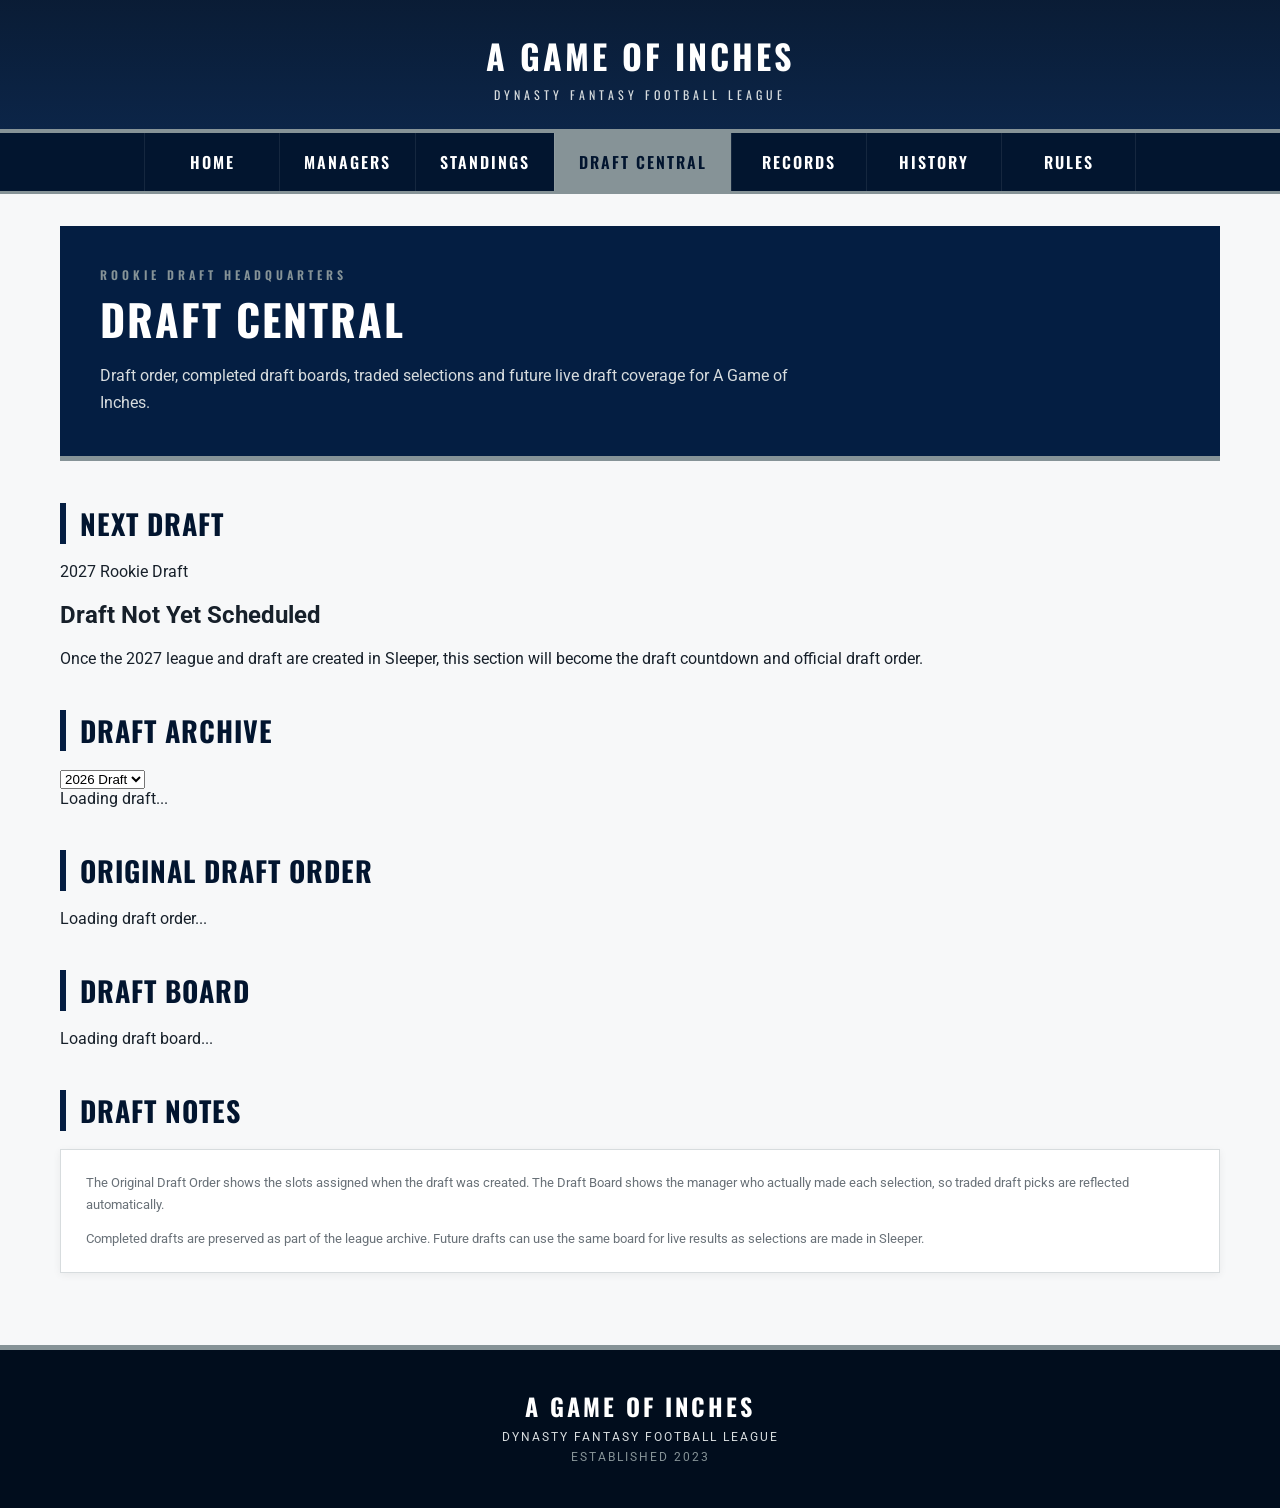
==== draft.html @ f719de26 "Create draft.html for Draft Central page" ====
<!DOCTYPE html>
<html lang="en">

<head>
    <meta charset="UTF-8">
    <meta name="viewport" content="width=device-width, initial-scale=1.0">

    <title>Draft Central | A Game of Inches</title>

    <link rel="stylesheet" href="style.css">
</head>

<body>

<header class="page-header">

    <a class="site-name" href="/">
        A Game of Inches
    </a>

    <p>Dynasty Fantasy Football League</p>

</header>


<nav class="main-nav">

    <a href="/">Home</a>
    <a href="/managers">Managers</a>
    <a href="/standings">Standings</a>
    <a href="/draft" class="active">Draft Central</a>
    <a href="/records">Records</a>
    <a href="/history">History</a>
    <a href="/rules">Rules</a>

</nav>


<main>

    <section class="page-title">

        <p class="page-kicker">
            Rookie Draft Headquarters
        </p>

        <h1>Draft Central</h1>

        <p>
            Draft order, completed draft boards, traded selections
            and future live draft coverage for A Game of Inches.
        </p>

    </section>


    <!-- ==================================================
         NEXT DRAFT
    =================================================== -->

    <section>

        <h2 class="section-title">
            Next Draft
        </h2>


        <div class="next-draft-card">

            <p class="next-draft-label">
                2027 Rookie Draft
            </p>

            <h2>
                Draft Not Yet Scheduled
            </h2>

            <p>
                Once the 2027 league and draft are created in Sleeper,
                this section will become the draft countdown and
                official draft order.
            </p>

        </div>

    </section>


    <!-- ==================================================
         DRAFT ARCHIVE SELECTOR
    =================================================== -->

    <section>

        <div class="draft-section-heading">

            <h2 class="section-title">
                Draft Archive
            </h2>

            <select
                id="draft-season-select"
                class="draft-season-select"
            >
                <option value="2026">
                    2026 Draft
                </option>

                <option value="2025">
                    2025 Draft
                </option>

                <option value="2024">
                    2024 Draft
                </option>

                <option value="2023">
                    2023 Draft
                </option>
            </select>

        </div>


        <div
            id="draft-summary"
            class="draft-summary"
        >

            Loading draft...

        </div>

    </section>


    <!-- ==================================================
         ORIGINAL DRAFT ORDER
    =================================================== -->

    <section>

        <h2 class="section-title">
            Original Draft Order
        </h2>


        <div
            id="draft-order-grid"
            class="draft-order-grid"
        >

            Loading draft order...

        </div>

    </section>


    <!-- ==================================================
         DRAFT BOARD
    =================================================== -->

    <section>

        <h2 class="section-title">
            Draft Board
        </h2>


        <div class="draft-board-card">

            <div class="draft-board-scroll">

                <div
                    id="draft-board"
                    class="draft-board"
                >

                    Loading draft board...

                </div>

            </div>

        </div>

    </section>


    <!-- ==================================================
         NOTES
    =================================================== -->

    <section>

        <h2 class="section-title">
            Draft Notes
        </h2>


        <div class="card record-notes">

            <p>
                The Original Draft Order shows the slots assigned
                when the draft was created. The Draft Board shows
                the manager who actually made each selection, so
                traded draft picks are reflected automatically.
            </p>

            <p>
                Completed drafts are preserved as part of the league
                archive. Future drafts can use the same board for
                live results as selections are made in Sleeper.
            </p>

        </div>

    </section>

</main>


<footer>

    <div class="footer-logo">
        A Game of Inches
    </div>

    <p>
        Dynasty Fantasy Football League
    </p>

    <p class="footer-season">
        Established 2023
    </p>

</footer>


<script src="draft.js"></script>

</body>

</html>
---- style.css ----
@import url('https://fonts.googleapis.com/css2?family=Oswald:wght@400;500;600;700&family=Roboto:wght@400;500;700&display=swap');


/* ======================================================
   COLORS
====================================================== */

:root {

    --navy: #041E42;
    --dark-navy: #02152F;
    --deep-navy: #010D1D;

    --silver: #869397;
    --light-silver: #D7DCDE;

    --white: #FFFFFF;
    --off-white: #F7F8F9;

    --light-gray: #EEF0F2;
    --medium-gray: #CCD1D4;

    --text: #17202A;

}
/* ======================================================
   INTERNAL PAGE HEADER
====================================================== */

.page-header {

    background:
        linear-gradient(
            rgba(2, 21, 47, .97),
            rgba(4, 30, 66, .97)
        );

    color: white;

    text-align: center;

    padding: 30px 20px 26px;

    border-bottom:
        4px solid
        var(--silver);

}


.site-name {

    color: white;

    text-decoration: none;

    font-family: 'Oswald', sans-serif;

    font-size: 34px;

    font-weight: 700;

    letter-spacing: 3px;

    text-transform: uppercase;

}


.page-header p {

    margin: 5px 0 0;

    color: var(--light-silver);

    font-family: 'Oswald', sans-serif;

    font-size: 12px;

    letter-spacing: 4px;

    text-transform: uppercase;

}


/* ======================================================
   ACTIVE NAVIGATION
====================================================== */

.main-nav a.active {

    background: var(--silver);

    color: var(--dark-navy);

}


/* ======================================================
   PAGE TITLE
====================================================== */

.page-title {

    margin-bottom: 38px;

    padding: 40px;

    background: var(--navy);

    color: white;

    border-bottom:
        5px solid
        var(--silver);

}


.page-kicker {

    margin: 0 0 4px;

    color: var(--silver);

    font-family: 'Oswald', sans-serif;

    font-size: 12px;

    font-weight: 600;

    letter-spacing: 4px;

    text-transform: uppercase;

}


.page-title h1 {

    margin: 0;

    font-family: 'Oswald', sans-serif;

    font-size: 43px;

    letter-spacing: 2px;

    text-transform: uppercase;

}


.page-title > p:last-child {

    max-width: 720px;

    margin: 12px 0 0;

    color: var(--light-silver);

    line-height: 1.7;

}


/* ======================================================
   MANAGERS
====================================================== */

.managers-heading {

    display: flex;

    align-items: center;

    justify-content: space-between;

    gap: 20px;

}


.managers-live {

    padding: 7px 10px;

    background: var(--navy);

    color: #A9E9B4;

}


.managers-grid {

    display: grid;

    grid-template-columns:
        repeat(3, minmax(0, 1fr));

    gap: 22px;

}


.manager-card {

    overflow: hidden;

    background: white;

    border:
        1px solid
        var(--light-silver);

    border-top:
        5px solid
        var(--navy);

    box-shadow:
        0 3px 10px
        rgba(0,0,0,.08);

}


.manager-card-top {

    display: flex;

    align-items: center;

    gap: 16px;

    min-height: 115px;

    padding: 20px;

}


.manager-avatar {

    width: 72px;

    height: 72px;

    flex-shrink: 0;

    border-radius: 50%;

    border:
        3px solid
        var(--light-silver);

    object-fit: cover;

    background: var(--light-gray);

}


.manager-avatar-placeholder {

    display: flex;

    align-items: center;

    justify-content: center;

    background: var(--navy);

    color: white;

    font-family: 'Oswald', sans-serif;

    font-size: 27px;

    font-weight: 700;

}


.manager-identity {

    min-width: 0;

}


.manager-number {

    color: var(--silver);

    font-family: 'Oswald', sans-serif;

    font-size: 10px;

    font-weight: 600;

    letter-spacing: 2px;

}


.manager-identity h2 {

    margin: 4px 0;

    color: var(--navy);

    font-family: 'Oswald', sans-serif;

    font-size: 21px;

    line-height: 1.15;

    text-transform: uppercase;

}


.manager-identity p {

    margin: 0;

    color: #697178;

    font-size: 12px;

}


.manager-division {

    padding: 9px 20px;

    background: var(--light-gray);

    border-top:
        1px solid
        var(--light-silver);

    border-bottom:
        1px solid
        var(--light-silver);

    color: var(--navy);

    font-family: 'Oswald', sans-serif;

    font-size: 11px;

    font-weight: 600;

    letter-spacing: 1px;

    text-transform: uppercase;

}


/* ======================================================
   TROPHY CASE
====================================================== */

.trophy-case {

    min-height: 85px;

    padding: 14px 16px 18px;

    background: var(--dark-navy);

    color: white;

}


.trophy-case-title {

    margin-bottom: 12px;

    color: var(--light-silver);

    font-family: 'Oswald', sans-serif;

    font-size: 11px;

    font-weight: 600;

    letter-spacing: 2px;

    text-transform: uppercase;

}


/* ======================================================
   TROPHY BADGE LAYOUT
====================================================== */

.trophy-case-grid {

    display: flex;

    flex-wrap: wrap;

    align-items: flex-start;

    gap: 8px;

}


/* ======================================================
   SHARED TROPHY BANNER
====================================================== */

.trophy-badge {

    position: relative;

    min-width: 105px;

    height: 34px;

    display: inline-flex;

    align-items: center;

    justify-content: center;

    gap: 6px;

    padding: 0 14px 4px;

    font-family: 'Oswald', sans-serif;

    font-size: 13px;

    font-weight: 700;

    letter-spacing: .5px;

    text-transform: uppercase;

    clip-path: polygon(
        0 0,
        100% 0,
        100% 78%,
        50% 100%,
        0 78%
    );

    box-shadow:
        0 2px 4px
        rgba(0,0,0,.30);

}


/* ======================================================
   LEAGUE CHAMPIONSHIP — GOLD
====================================================== */

.championship-badge {

    background:
        linear-gradient(
            180deg,
            #E2B64F 0%,
            #C9972B 50%,
            #9B6D16 100%
        );

    border-top:
        2px solid
        #F4D477;

    color: var(--dark-navy);

    text-shadow:
        0 1px 0
        rgba(255,255,255,.25);

}


.championship-badge .trophy-icon {

    font-size: 14px;

}


/* ======================================================
   DIVISION CHAMPIONSHIP — SILVER
====================================================== */

.division-badge {

    background:
        linear-gradient(
            180deg,
            #E1E4E6 0%,
            #B0B7BA 50%,
            #858C90 100%
        );

    border-top:
        2px solid
        #F5F6F7;

    color: var(--dark-navy);

    text-shadow:
        0 1px 0
        rgba(255,255,255,.45);

}


/* ======================================================
   TROPHY TEXT
====================================================== */

.trophy-text {

    position: relative;

    top: -1px;

}


/* ======================================================
   EMPTY TROPHY CASE
====================================================== */

.empty-trophy-case {

    width: 100%;

    padding: 10px;

    border:
        1px dashed
        rgba(255,255,255,.20);

    color: var(--silver);

    font-family: 'Oswald', sans-serif;

    font-size: 10px;

    letter-spacing: 1px;

    text-align: center;

    text-transform: uppercase;

}

    font-family: 'Oswald', sans-serif;

    font-size: 14px;

    text-transform: uppercase;

}


/* ======================================================
   MANAGER STATS
====================================================== */

.manager-stats {

    display: grid;

    grid-template-columns:
        repeat(2, 1fr);

}


.manager-stat {

    min-height: 68px;

    display: flex;

    flex-direction: column;

    justify-content: center;

    padding: 12px 16px;

    border-bottom:
        1px solid
        var(--light-silver);

}


.manager-stat:nth-child(odd) {

    border-right:
        1px solid
        var(--light-silver);

}


.manager-stat span {

    margin-bottom: 4px;

    color: #7A8288;

    font-family: 'Oswald', sans-serif;

    font-size: 9px;

    letter-spacing: 1px;

    text-transform: uppercase;

}


.manager-stat strong {

    color: var(--navy);

    font-family: 'Oswald', sans-serif;

    font-size: 17px;

}


/* ======================================================
   MANAGER RECORDS
====================================================== */

.manager-records {

    padding: 5px 16px 16px;

}


.manager-records > div {

    display: flex;

    justify-content: space-between;

    gap: 15px;

    padding: 11px 0;

    border-bottom:
        1px solid
        var(--light-silver);

}


.manager-records > div:last-child {

    border-bottom: none;

}


.manager-records span {

    color: #777F85;

    font-size: 10px;

    text-transform: uppercase;

}


.manager-records strong {

    color: var(--navy);

    font-family: 'Oswald', sans-serif;

    font-size: 11px;

    text-align: right;

}


/* ======================================================
   LOADING / FORMER MANAGERS
====================================================== */

.manager-loading {

    grid-column: 1 / -1;

    padding: 50px;

    background: white;

    border:
        1px solid
        var(--light-silver);

    text-align: center;

    color: var(--silver);

    font-family: 'Oswald', sans-serif;

    letter-spacing: 2px;

    text-transform: uppercase;

}


.manager-error {

    color: #8B2424;

}


.former-managers-section {

    margin-top: 50px;

}


.former-managers-card {

    padding: 25px;

}


.former-managers-card p {

    margin: 0;

    color: #697178;

}


/* ======================================================
   MANAGER TABLET
====================================================== */

@media (max-width: 1000px) {

    .managers-grid {

        grid-template-columns:
            repeat(2, minmax(0, 1fr));

    }

}


/* ======================================================
   MANAGER MOBILE
====================================================== */

@media (max-width: 650px) {

    .managers-grid {

        grid-template-columns: 1fr;

    }


    .managers-heading {

        align-items: flex-start;

        flex-direction: column;

        margin-bottom: 15px;

    }


    .page-title {

        padding: 30px 22px;

    }


    .page-title h1 {

        font-size: 34px;

    }

}

/* ======================================================
   GLOBAL
====================================================== */

* {
    box-sizing: border-box;
}

html {
    scroll-behavior: smooth;
}

body {

    margin: 0;

    font-family: 'Roboto', Arial, sans-serif;

    background: var(--off-white);

    color: var(--text);

}


/* ======================================================
   LEAGUE HEADER
====================================================== */

.league-header {

    background:
        linear-gradient(
            rgba(2, 21, 47, 0.96),
            rgba(4, 30, 66, 0.96)
        );

    color: var(--white);

    text-align: center;

    padding:

        55px
        20px
        42px;

    border-bottom:

        5px
        solid
        var(--silver);

}


.league-title h1 {

    margin: 0;

    font-family: 'Oswald', sans-serif;

    font-size: 58px;

    font-weight: 700;

    letter-spacing: 4px;

    text-transform: uppercase;

}


.league-title p {

    margin:

        6px
        0
        0;

    color: var(--light-silver);

    font-family: 'Oswald', sans-serif;

    font-size: 17px;

    letter-spacing: 5px;

    text-transform: uppercase;

}


/* ======================================================
   QUOTE
====================================================== */

.league-quote {

    max-width: 700px;

    margin:

        32px
        auto
        0;

    padding-top: 24px;

    border-top:

        1px
        solid
        rgba(255,255,255,.22);

}


.league-quote blockquote {

    margin: 0;

    font-family: Georgia, serif;

    font-size: 24px;

    font-style: italic;

    color: white;

}


.league-quote span {

    display: block;

    margin-top: 10px;

    color: var(--silver);

    font-family: 'Oswald', sans-serif;

    text-transform: uppercase;

    letter-spacing: 2px;

    font-size: 13px;

}


/* ======================================================
   CHAMPIONSHIP SECTION
====================================================== */

.champions-section {

    background: var(--white);

    text-align: center;

    padding:

        35px
        20px
        50px;

    border-bottom:

        1px
        solid
        var(--medium-gray);

}


.champions-heading {

    display: flex;

    align-items: center;

    justify-content: center;

    gap: 20px;

    margin-bottom: 28px;

}


.champions-heading h2 {

    margin: 0;

    font-family: 'Oswald', sans-serif;

    font-size: 22px;

    letter-spacing: 4px;

    text-transform: uppercase;

    color: var(--navy);

}


.champion-line {

    width: 80px;

    height: 1px;

    background: var(--silver);

}


/* ======================================================
   CHAMPIONSHIP PENNANTS
====================================================== */

.champion-banners {

    display: flex;

    justify-content: center;

    align-items: flex-start;

    gap: 34px;

    flex-wrap: wrap;

}


.champion-banner {

    width: 175px;

    height: 275px;

    padding:

        22px
        15px
        52px;

    color: white;

    background:

        linear-gradient(
            180deg,
            var(--navy) 0%,
            var(--dark-navy) 100%
        );

    border-top:

        5px
        solid
        var(--silver);

    position: relative;

    box-shadow:

        0
        5px
        14px
        rgba(0,0,0,.20);

    clip-path:

        polygon(
            0 0,
            100% 0,
            100% 82%,
            50% 100%,
            0 82%
        );

    transition:

        transform .2s ease,
        box-shadow .2s ease;

}


.champion-banner:hover {

    transform: translateY(-6px);

    box-shadow:

        0
        10px
        22px
        rgba(0,0,0,.25);

}


.banner-year {

    font-family: 'Oswald', sans-serif;

    font-size: 25px;

    font-weight: 700;

    letter-spacing: 3px;

    color: var(--light-silver);

}


.banner-trophy {

    font-size: 32px;

    margin:

        10px
        0;

    color: white;

}


.banner-team {

    min-height: 63px;

    display: flex;

    align-items: center;

    justify-content: center;

    font-family: 'Oswald', sans-serif;

    font-size: 20px;

    font-weight: 700;

    line-height: 1.2;

    text-transform: uppercase;

}


.banner-owner {

    margin-top: 13px;

    font-family: 'Roboto', sans-serif;

    font-size: 13px;

    letter-spacing: 2px;

    text-transform: uppercase;

    color: var(--light-silver);

}


.banner-champion {

    margin-top: 10px;

    font-family: 'Oswald', sans-serif;

    font-size: 11px;

    letter-spacing: 2px;

    text-transform: uppercase;

}


/* ======================================================
   NAVIGATION
====================================================== */

.main-nav {

    position: sticky;

    top: 0;

    z-index: 100;

    display: flex;

    justify-content: center;

    background: var(--dark-navy);

    border-bottom:

        3px
        solid
        var(--silver);

}


.main-nav a {

    min-width: 135px;

    padding:

        17px
        24px;

    color: white;

    text-align: center;

    text-decoration: none;

    font-family: 'Oswald', sans-serif;

    font-size: 16px;

    font-weight: 600;

    letter-spacing: 2px;

    text-transform: uppercase;

    border-left:

        1px
        solid
        rgba(255,255,255,.08);

}


.main-nav a:last-child {

    border-right:

        1px
        solid
        rgba(255,255,255,.08);

}


.main-nav a:hover {

    background: var(--silver);

    color: var(--dark-navy);

}


/* ======================================================
   MAIN CONTAINER
====================================================== */

main {

    max-width: 1200px;

    margin:

        32px
        auto;

    padding:

        0
        20px
        40px;

}


/* ======================================================
   SEASON HERO
====================================================== */

.season-hero {

    position: relative;

    overflow: hidden;

    background:

        linear-gradient(
            135deg,
            var(--navy),
            var(--dark-navy)
        );

    color: white;

    text-align: center;

    padding:

        48px
        25px;

    border-bottom:

        5px
        solid
        var(--silver);

    box-shadow:

        0
        3px
        10px
        rgba(0,0,0,.10);

}


.season-hero::before {

    content: "";

    position: absolute;

    width: 300px;

    height: 300px;

    border:

        1px
        solid
        rgba(255,255,255,.06);

    border-radius: 50%;

    left: -100px;

    top: -130px;

}


.season-label {

    margin: 0;

    color: var(--silver);

    font-family: 'Oswald', sans-serif;

    font-size: 13px;

    font-weight: 600;

    letter-spacing: 5px;

    text-transform: uppercase;

}


.season-hero h2 {

    margin:

        5px
        0;

    font-family: 'Oswald', sans-serif;

    font-size: 46px;

    font-weight: 700;

    letter-spacing: 2px;

    text-transform: uppercase;

}


.season-subtitle {

    margin: 0;

    color: var(--light-silver);

    font-size: 15px;

    letter-spacing: 2px;

    text-transform: uppercase;

}


/* ======================================================
   SECTION TITLES
====================================================== */

.section-title {

    margin:

        42px
        0
        18px;

    padding-left: 14px;

    border-left:

        6px
        solid
        var(--navy);

    font-family: 'Oswald', sans-serif;

    font-size: 28px;

    font-weight: 700;

    letter-spacing: 1px;

    text-transform: uppercase;

    color: var(--dark-navy);

}


/* ======================================================
   GRIDS
====================================================== */

.grid {

    display: grid;

    grid-template-columns:

        repeat(2, minmax(0, 1fr));

    gap: 22px;

}


/* ======================================================
   STANDARD CARDS
====================================================== */

.card {

    background: white;

    border:

        1px
        solid
        var(--light-silver);

    box-shadow:

        0
        2px
        8px
        rgba(0,0,0,.06);

    overflow: hidden;

}


.card-header {

    min-height: 58px;

    display: flex;

    align-items: center;

    justify-content: space-between;

    padding:

        15px
        20px;

    background: var(--navy);

    color: white;

}


.card-header h3 {

    margin: 0;

    font-family: 'Oswald', sans-serif;

    font-size: 20px;

    letter-spacing: 1px;

    text-transform: uppercase;

}


.card > h3 {

    padding:

        18px
        20px
        0;

    font-family: 'Oswald', sans-serif;

    color: var(--navy);

    text-transform: uppercase;

}


/* ======================================================
   LIVE INDICATOR
====================================================== */

.live-indicator {

    font-size: 11px;

    letter-spacing: 1px;

    color: #A9E9B4;

}


/* ======================================================
   STANDINGS
====================================================== */

.standings {

    width: 100%;

    border-collapse: collapse;

}


.standings th {

    padding:

        11px
        12px;

    background: var(--light-gray);

    color: var(--dark-navy);

    text-align: left;

    font-family: 'Oswald', sans-serif;

    font-size: 12px;

    letter-spacing: 1px;

    text-transform: uppercase;

}


.standings th:not(:first-child),
.standings td:not(:first-child) {

    text-align: center;

}


.standings td {

    padding:

        11px
        12px;

    border-bottom:

        1px
        solid
        #E3E6E8;

    font-size: 13px;

}


.standings tbody tr:hover {

    background: #F4F6F7;

}


.standings tbody tr:last-child td {

    border-bottom: none;

}


.standings tbody td:first-child {

    font-weight: 600;

    color: var(--navy);

}


.sleeper-note {

    padding:

        11px
        16px;

    background: #F5F6F7;

    border-top:

        1px
        solid
        var(--light-silver);

    color: #70777C;

    font-size: 10px;

    letter-spacing: 1px;

    text-align: right;

    text-transform: uppercase;

}


/* ======================================================
   WEEK / MATCHUPS
====================================================== */

.week-number {

    padding:

        20px
        20px
        8px;

    font-family: 'Oswald', sans-serif;

    font-size: 25px;

    font-weight: 700;

    color: var(--navy);

}


.matchup-placeholder {

    margin: 8px 20px 20px;

    padding: 25px;

    border:

        1px
        dashed
        var(--silver);

    background: var(--off-white);

    text-align: center;

    color: #737A80;

    font-size: 13px;

}


/* ======================================================
   PLACEHOLDER TEXT
====================================================== */

.placeholder-text {

    margin: 0;

    padding: 25px;

    color: #70777C;

    line-height: 1.6;

}


/* ======================================================
   RULES
====================================================== */

.feature-card {

    padding-bottom: 20px;

}


.feature-card p {

    padding:

        0
        20px;

    line-height: 1.7;

}


.coming-soon {

    display: inline-block;

    margin:

        5px
        20px;

    padding:

        7px
        11px;

    background: var(--light-gray);

    color: var(--navy);

    font-family: 'Oswald', sans-serif;

    font-size: 11px;

    letter-spacing: 1px;

    text-transform: uppercase;

}


/* ======================================================
   RECORDS
====================================================== */

.records-grid {

    display: grid;

    grid-template-columns:

        repeat(4, 1fr);

    gap: 16px;

}


.record-box {

    min-height: 125px;

    display: flex;

    flex-direction: column;

    justify-content: center;

    padding: 20px;

    background: white;

    border-top:

        4px
        solid
        var(--navy);

    box-shadow:

        0
        2px
        8px
        rgba(0,0,0,.06);

}


.record-label {

    margin-bottom: 10px;

    font-family: 'Oswald', sans-serif;

    font-size: 12px;

    color: var(--silver);

    letter-spacing: 1px;

    text-transform: uppercase;

}


.record-box strong {

    color: var(--navy);

    font-family: 'Oswald', sans-serif;

    font-size: 18px;

}


/* ======================================================
   LEAGUE INDEX
====================================================== */

.index-grid {

    display: grid;

    grid-template-columns:

        repeat(4, 1fr);

    gap: 16px;

}


.index-card {

    position: relative;

    min-height: 170px;

    padding: 24px;

    background: white;

    border:

        1px
        solid
        var(--light-silver);

    box-shadow:

        0
        2px
        8px
        rgba(0,0,0,.05);

    transition:

        transform .18s ease,
        box-shadow .18s ease;

}


.index-card:hover {

    transform: translateY(-4px);

    box-shadow:

        0
        7px
        16px
        rgba(0,0,0,.10);

}


.index-number {

    position: absolute;

    top: 13px;

    right: 15px;

    font-family: 'Oswald', sans-serif;

    font-size: 25px;

    font-weight: 700;

    color: #E2E5E7;

}


.index-card h3 {

    margin:

        14px
        0
        8px;

    color: var(--navy);

    font-family: 'Oswald', sans-serif;

    font-size: 20px;

    text-transform: uppercase;

}


.index-card p {

    margin: 0;

    color: #667078;

    font-size: 13px;

    line-height: 1.6;

}


/* ======================================================
   FOOTER
====================================================== */

footer {

    background: var(--deep-navy);

    color: var(--light-silver);

    text-align: center;

    padding:

        38px
        20px;

    border-top:

        5px
        solid
        var(--silver);

}


.footer-logo {

    color: white;

    font-family: 'Oswald', sans-serif;

    font-size: 24px;

    font-weight: 700;

    letter-spacing: 3px;

    text-transform: uppercase;

}


footer p {

    margin:

        6px
        0;

    font-size: 12px;

    letter-spacing: 2px;

    text-transform: uppercase;

}


.footer-season {

    color: var(--silver);

}


/* ======================================================
   TABLET
====================================================== */

@media (max-width: 900px) {

    .records-grid,
    .index-grid {

        grid-template-columns:

            repeat(2, 1fr);

    }

}


/* ======================================================
   MOBILE
====================================================== */

@media (max-width: 700px) {

    .league-title h1 {

        font-size: 39px;

        letter-spacing: 2px;

    }


    .league-title p {

        font-size: 12px;

        letter-spacing: 3px;

    }


    .league-quote blockquote {

        font-size: 19px;

    }


    .champion-banners {

        gap: 18px;

    }


    .champion-banner {

        width: 145px;

        height: 240px;

    }


    .banner-team {

        font-size: 17px;

    }


    .main-nav {

        position: static;

        flex-wrap: wrap;

    }


    .main-nav a {

        min-width: 50%;

        flex: 1;

        padding: 14px;

    }


    .grid {

        grid-template-columns: 1fr;

    }


    .records-grid,
    .index-grid {

        grid-template-columns: 1fr;

    }


    .season-hero h2 {

        font-size: 35px;

    }


    .champion-line {

        width: 35px;

    }

}
/* ======================================================
   MANAGER CARD LAYOUT REPAIR
====================================================== */

.manager-stats {

    display: grid;

    grid-template-columns:
        repeat(2, minmax(0, 1fr));

    width: 100%;

}


.manager-stat {

    min-height: 68px;

    display: flex;

    flex-direction: column;

    justify-content: center;

    padding: 12px 16px;

    border-bottom:
        1px solid
        var(--light-silver);

}


.manager-stat:nth-child(odd) {

    border-right:
        1px solid
        var(--light-silver);

}


.manager-stat span {

    margin-bottom: 4px;

    color: #7A8288;

    font-family: 'Oswald', sans-serif;

    font-size: 9px;

    letter-spacing: 1px;

    text-transform: uppercase;

}


.manager-stat strong {

    color: var(--navy);

    font-family: 'Oswald', sans-serif;

    font-size: 17px;

}


/* ======================================================
   TROPHY CASE — FINAL VERSION
====================================================== */

.trophy-case {

    min-height: 85px;

    padding: 14px 16px 18px;

    background: var(--dark-navy);

    color: white;

}


.trophy-case-title {

    margin-bottom: 12px;

    color: var(--light-silver);

    font-family: 'Oswald', sans-serif;

    font-size: 11px;

    font-weight: 600;

    letter-spacing: 2px;

    text-transform: uppercase;

}


.trophy-case-grid {

    display: flex;

    flex-wrap: wrap;

    align-items: flex-start;

    gap: 8px;

}


/* ======================================================
   TROPHY BANNERS
====================================================== */

.trophy-badge {

    position: relative;

    min-width: 105px;

    height: 34px;

    display: inline-flex;

    align-items: center;

    justify-content: center;

    gap: 6px;

    padding: 0 14px 4px;

    font-family: 'Oswald', sans-serif;

    font-size: 13px;

    font-weight: 700;

    letter-spacing: .5px;

    text-transform: uppercase;

    clip-path: polygon(
        0 0,
        100% 0,
        100% 78%,
        50% 100%,
        0 78%
    );

}


/* ======================================================
   LEAGUE CHAMPIONSHIP — GOLD
====================================================== */

.championship-badge {

    background:
        linear-gradient(
            180deg,
            #E2B64F 0%,
            #C9972B 50%,
            #9B6D16 100%
        );

    border-top:
        2px solid
        #F4D477;

    color: var(--dark-navy);

    text-shadow:
        0 1px 0
        rgba(255,255,255,.25);

}


.championship-badge .trophy-icon {

    font-size: 14px;

}


/* ======================================================
   DIVISION CHAMPIONSHIP — SILVER
====================================================== */

.division-badge {

    background:
        linear-gradient(
            180deg,
            #E1E4E6 0%,
            #B0B7BA 50%,
            #858C90 100%
        );

    border-top:
        2px solid
        #F5F6F7;

    color: var(--dark-navy);

    text-shadow:
        0 1px 0
        rgba(255,255,255,.45);

}


.trophy-text {

    position: relative;

    top: -1px;

}


/* ======================================================
   EMPTY TROPHY CASE
====================================================== */

.empty-trophy-case {

    width: 100%;

    padding: 10px;

    border:
        1px dashed
        rgba(255,255,255,.20);

    color: var(--silver);

    font-family: 'Oswald', sans-serif;

    font-size: 10px;

    letter-spacing: 1px;

    text-align: center;

    text-transform: uppercase;

}


/* ======================================================
   CAREER RECORDS
====================================================== */

.manager-records {

    padding: 5px 16px 16px;

}


.manager-records > div {

    display: flex;

    align-items: center;

    justify-content: space-between;

    gap: 15px;

    padding: 11px 0;

    border-bottom:
        1px solid
        var(--light-silver);

}


.manager-records > div:last-child {

    border-bottom: none;

}


.manager-records span {

    color: #777F85;

    font-size: 10px;

    text-transform: uppercase;

}


.manager-records strong {

    color: var(--navy);

    font-family: 'Oswald', sans-serif;

    font-size: 11px;

    text-align: right;

}


.manager-records strong small {

    display: block;

    margin-top: 2px;

    color: #777F85;

    font-size: 8px;

    font-weight: 400;

}


/* ======================================================
   MOBILE MANAGER STATS
====================================================== */

@media (max-width: 450px) {

    .manager-stats {

        grid-template-columns: 1fr;

    }


    .manager-stat:nth-child(odd) {

        border-right: none;

    }

}
/* ======================================================
   RECORDS PAGE
====================================================== */

.records-heading {

    display: flex;

    align-items: center;

    justify-content: space-between;

    gap: 20px;

}


.records-live {

    padding: 7px 10px;

    background: var(--navy);

    color: var(--light-silver);

}


/* ======================================================
   LEAGUE RECORD CARDS
====================================================== */

.league-records-grid {

    display: grid;

    grid-template-columns:
        repeat(4, minmax(0, 1fr));

    gap: 16px;

}


.league-record-card {

    min-height: 145px;

    display: flex;

    flex-direction: column;

    justify-content: center;

    padding: 20px;

    background: white;

    border:
        1px solid
        var(--light-silver);

    border-top:
        4px solid
        var(--navy);

    box-shadow:
        0 2px 8px
        rgba(0,0,0,.06);

}


.league-record-label {

    color: var(--silver);

    font-family:
        'Oswald',
        sans-serif;

    font-size: 11px;

    font-weight: 600;

    letter-spacing: 1px;

    text-transform: uppercase;

}


.league-record-value {

    margin: 7px 0;

    color: var(--navy);

    font-family:
        'Oswald',
        sans-serif;

    font-size: 31px;

    line-height: 1;

}


.league-record-holder {

    color: #697178;

    font-size: 11px;

    line-height: 1.5;

}


.record-loading {

    grid-column: 1 / -1;

    padding: 40px;

    background: white;

    border:
        1px solid
        var(--light-silver);

    color: var(--silver);

    font-family:
        'Oswald',
        sans-serif;

    text-align: center;

    letter-spacing: 2px;

    text-transform: uppercase;

}


/* ======================================================
   MANAGER RECORD TABLE
====================================================== */

.records-table-card {

    background: white;

    border:
        1px solid
        var(--light-silver);

    box-shadow:
        0 2px 8px
        rgba(0,0,0,.06);

}


.records-table-scroll {

    width: 100%;

    overflow-x: auto;

}


.manager-records-table {

    width: 100%;

    min-width: 1050px;

    border-collapse: collapse;

}


.manager-records-table th {

    padding:
        12px
        11px;

    background:
        var(--dark-navy);

    color: white;

    font-family:
        'Oswald',
        sans-serif;

    font-size: 10px;

    font-weight: 600;

    letter-spacing: 1px;

    text-align: center;

    text-transform: uppercase;

}


.manager-records-table th:first-child {

    text-align: left;

}


.manager-records-table td {

    padding:
        12px
        11px;

    border-bottom:
        1px solid
        var(--light-silver);

    color: #39434A;

    font-size: 12px;

    text-align: center;

}


.manager-records-table td:first-child {

    text-align: left;

}


.manager-records-table tbody tr:hover {

    background:
        var(--light-gray);

}


.manager-records-table tbody tr:last-child td {

    border-bottom: none;

}


.records-manager-name {

    color:
        var(--navy) !important;

    font-family:
        'Oswald',
        sans-serif;

    font-size:
        14px !important;

    font-weight: 700;

}


/* ======================================================
   CURRENT / FORMER MANAGER LABEL
====================================================== */

.manager-status {

    display: inline-block;

    min-width: 60px;

    padding:
        4px
        7px;

    font-family:
        'Oswald',
        sans-serif;

    font-size: 9px;

    font-weight: 600;

    letter-spacing: 1px;

    text-align: center;

    text-transform: uppercase;

}


.manager-status.current {

    background:
        var(--navy);

    color: white;

}


.manager-status.former {

    background:
        var(--light-gray);

    color:
        #6F777D;

    border:
        1px solid
        var(--medium-gray);

}


/* ======================================================
   RECORD NOTES
====================================================== */

.record-notes {

    padding: 22px 25px;

}


.record-notes p {

    margin:
        0
        0
        12px;

    color: #697178;

    font-size: 13px;

    line-height: 1.7;

}


.record-notes p:last-child {

    margin-bottom: 0;

}


/* ======================================================
   RECORD ERROR
====================================================== */

.records-error {

    color:
        #8B2424 !important;

}


/* ======================================================
   RECORDS TABLET
====================================================== */

@media (max-width: 1000px) {

    .league-records-grid {

        grid-template-columns:
            repeat(2, minmax(0, 1fr));

    }

}


/* ======================================================
   RECORDS MOBILE
====================================================== */

@media (max-width: 650px) {

    .league-records-grid {

        grid-template-columns:
            1fr;

    }


    .records-heading {

        align-items:
            flex-start;

        flex-direction:
            column;

        margin-bottom:
            15px;

    }

}
/* ======================================================
   STANDINGS PAGE
====================================================== */

.standings-page-table {

    width: 100%;

    min-width: 760px;

    border-collapse: collapse;

}


.standings-page-table th {

    padding:
        12px
        13px;

    background:
        var(--dark-navy);

    color: white;

    font-family:
        'Oswald',
        sans-serif;

    font-size: 10px;

    font-weight: 600;

    letter-spacing: 1px;

    text-align: center;

    text-transform: uppercase;

}


.standings-page-table th:nth-child(2),
.standings-page-table th:nth-child(3),
.standings-page-table th:nth-child(4) {

    text-align: left;

}


.standings-page-table td {

    padding:
        13px;

    border-bottom:
        1px solid
        var(--light-silver);

    color:
        #39434A;

    font-size:
        12px;

    text-align:
        center;

}


.standings-page-table td:nth-child(2),
.standings-page-table td:nth-child(3),
.standings-page-table td:nth-child(4) {

    text-align: left;

}


.standings-page-table tbody tr:hover {

    background:
        var(--light-gray);

}


.standings-page-table tbody tr:last-child td {

    border-bottom: none;

}


.standing-rank {

    width: 65px;

    color:
        var(--navy) !important;

    font-family:
        'Oswald',
        sans-serif;

    font-size:
        18px !important;

    font-weight:
        700;

}


.standings-team-name {

    color:
        var(--navy) !important;

    font-family:
        'Oswald',
        sans-serif;

    font-size:
        14px !important;

    font-weight:
        700;

    text-transform:
        uppercase;

}


/* ======================================================
   HEAD TO HEAD
====================================================== */

.head-to-head-note {

    margin:
        -6px
        0
        14px;

    color:
        #697178;

    font-size:
        12px;

}


.head-to-head-card {

    background:
        white;

    border:
        1px solid
        var(--light-silver);

    box-shadow:
        0 2px 8px
        rgba(0,0,0,.06);

}


.head-to-head-scroll {

    width: 100%;

    overflow-x: auto;

}


.head-to-head-table {

    width: 100%;

    min-width: 1200px;

    border-collapse:
        collapse;

}


.head-to-head-table th,
.head-to-head-table td {

    border:
        1px solid
        var(--light-silver);

}


/* ======================================================
   HEAD TO HEAD COLUMN HEADERS
====================================================== */

.h2h-corner {

    min-width:
        175px;

    padding:
        10px;

    background:
        var(--dark-navy);

    color:
        white;

    font-family:
        'Oswald',
        sans-serif;

    font-size:
        10px;

    letter-spacing:
        1px;

    text-align:
        left;

    text-transform:
        uppercase;

}


.h2h-manager-header {

    width:
        78px;

    min-width:
        78px;

    padding:
        8px
        4px;

    background:
        var(--dark-navy);

    color:
        white;

    font-family:
        'Oswald',
        sans-serif;

    font-size:
        9px;

    letter-spacing:
        .5px;

    text-align:
        center;

    text-transform:
        uppercase;

}


/* ======================================================
   HEAD TO HEAD ROW HEADERS
====================================================== */

.h2h-row-header {

    min-width:
        175px;

    padding:
        10px
        12px;

    background:
        #F5F6F7;

    text-align:
        left;

}


.h2h-owner {

    display:
        block;

    color:
        var(--navy);

    font-family:
        'Oswald',
        sans-serif;

    font-size:
        12px;

    font-weight:
        700;

}


.h2h-row-header small {

    display:
        block;

    margin-top:
        2px;

    color:
        #777F85;

    font-size:
        9px;

    font-weight:
        400;

}


/* ======================================================
   HEAD TO HEAD CELLS
====================================================== */

.head-to-head-table td {

    width:
        78px;

    height:
        52px;

    padding:
        5px;

    text-align:
        center;

    font-family:
        'Oswald',
        sans-serif;

    font-size:
        11px;

}


.h2h-self {

    background:
        var(--dark-navy);

    color:
        var(--silver);

}


.h2h-no-games {

    background:
        #F3F4F5;

    color:
        #A0A5A8;

}


.h2h-winning {

    background:
        #E6EEE8;

    color:
        #264D31;

}


.h2h-losing {

    background:
        #F3E6E6;

    color:
        #7A3030;

}


.h2h-even {

    background:
        #F2F0E7;

    color:
        #665D34;

}


/* ======================================================
   STANDINGS MOBILE
====================================================== */

@media (max-width: 650px) {

    .head-to-head-note {

        line-height:
            1.6;

    }

}
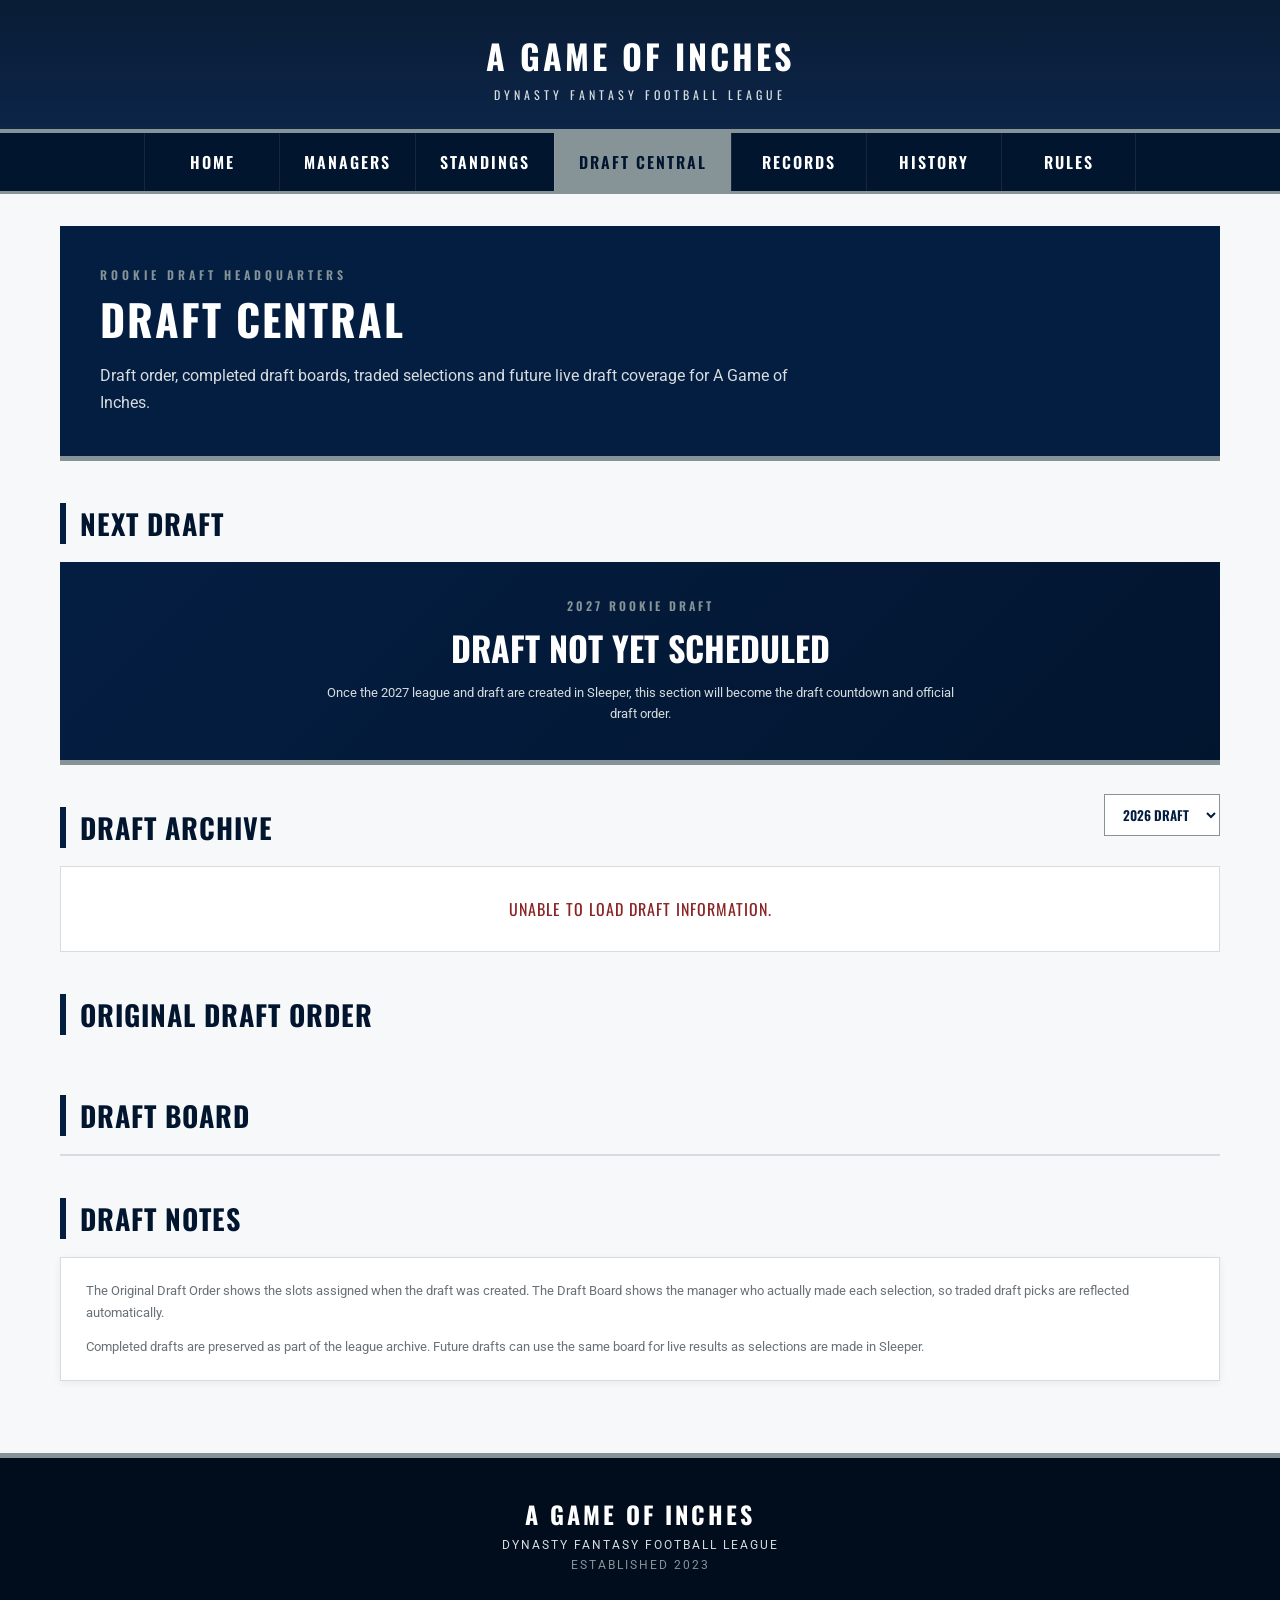
==== commit 6db86e25: "Update script references in draft.html" ====
--- a/draft.html
+++ b/draft.html
@@ -238,7 +238,8 @@
 </footer>
 
 
-<script src="draft.js"></script>
+<script src="league-data.js"></script>
+<script src="draft.js?v=2"></script>
 
 </body>
 
--- a/style.css
+++ b/style.css
@@ -1038,63 +1038,58 @@
 
 
 /* ======================================================
-   CHAMPIONSHIP PENNANTS
+   HOME — LEAGUE CHAMPION BANNERS
 ====================================================== */
 
 .champion-banners {
-
     display: flex;
-
     justify-content: center;
-
     align-items: flex-start;
-
-    gap: 34px;
-
     flex-wrap: wrap;
 
-}
-
+    gap: 28px;
+}
+
+
+/* ======================================================
+   BANNER
+====================================================== */
 
 .champion-banner {
-
-    width: 175px;
-
-    height: 275px;
+    position: relative;
+
+    width: 185px;
+    min-height: 285px;
+
+    display: flex;
+    flex-direction: column;
+    align-items: center;
 
     padding:
-
         22px
-        15px
-        52px;
-
-    color: white;
+        18px
+        48px;
 
     background:
-
         linear-gradient(
             180deg,
             var(--navy) 0%,
             var(--dark-navy) 100%
         );
 
+    color: white;
+
     border-top:
-
-        5px
-        solid
+        4px solid
         var(--silver);
 
-    position: relative;
-
     box-shadow:
-
         0
         5px
         14px
-        rgba(0,0,0,.20);
+        rgba(0,0,0,.18);
 
     clip-path:
-
         polygon(
             0 0,
             100% 0,
@@ -1102,112 +1097,188 @@
             50% 100%,
             0 82%
         );
-
-    transition:
-
-        transform .2s ease,
-        box-shadow .2s ease;
-
-}
-
-
-.champion-banner:hover {
-
-    transform: translateY(-6px);
-
-    box-shadow:
-
-        0
-        10px
-        22px
-        rgba(0,0,0,.25);
-
-}
-
+}
+
+
+/* ======================================================
+   YEAR
+====================================================== */
 
 .banner-year {
-
-    font-family: 'Oswald', sans-serif;
+    margin-bottom: 5px;
+
+    color: white;
+
+    font-family:
+        'Oswald',
+        sans-serif;
+
+    font-size: 29px;
+    font-weight: 700;
+
+    letter-spacing: 2px;
+}
+
+
+/* ======================================================
+   LEAGUE CHAMPION LABEL
+====================================================== */
+
+.banner-champion {
+    margin-bottom: 16px;
+
+    color:
+        rgba(
+            255,
+            255,
+            255,
+            .48
+        );
+
+    font-family:
+        'Oswald',
+        sans-serif;
+
+    font-size: 9px;
+    font-weight: 600;
+
+    letter-spacing: 2px;
+
+    text-transform: uppercase;
+}
+
+
+/* ======================================================
+   OWNER
+====================================================== */
+
+.banner-owner {
+    margin-bottom: 11px;
+
+    color: white;
+
+    font-family:
+        'Oswald',
+        sans-serif;
 
     font-size: 25px;
-
     font-weight: 700;
 
-    letter-spacing: 3px;
+    letter-spacing: 1.5px;
+
+    text-transform: uppercase;
+}
+
+
+/* ======================================================
+   TEAM NAME
+====================================================== */
+
+.banner-team {
+    min-height: 42px;
+
+    display: flex;
+    align-items: center;
+    justify-content: center;
+
+    margin-bottom: 10px;
 
     color: var(--light-silver);
 
-}
-
+    font-family:
+        'Oswald',
+        sans-serif;
+
+    font-size: 15px;
+    font-weight: 600;
+
+    line-height: 1.15;
+
+    text-align: center;
+    text-transform: uppercase;
+}
+
+
+/* ======================================================
+   RECORD
+====================================================== */
+
+.banner-record {
+    margin-top: auto;
+
+    color: white;
+
+    font-family:
+        'Oswald',
+        sans-serif;
+
+    font-size: 18px;
+    font-weight: 600;
+
+    letter-spacing: 1px;
+}
+
+
+/* ======================================================
+   STAR
+====================================================== */
 
 .banner-trophy {
-
-    font-size: 32px;
-
-    margin:
-
-        10px
-        0;
+    margin-top: 12px;
 
     color: white;
 
-}
-
-
-.banner-team {
-
-    min-height: 63px;
-
-    display: flex;
-
-    align-items: center;
-
-    justify-content: center;
-
-    font-family: 'Oswald', sans-serif;
-
-    font-size: 20px;
-
-    font-weight: 700;
-
-    line-height: 1.2;
-
-    text-transform: uppercase;
-
-}
-
-
-.banner-owner {
-
-    margin-top: 13px;
-
-    font-family: 'Roboto', sans-serif;
-
-    font-size: 13px;
-
-    letter-spacing: 2px;
-
-    text-transform: uppercase;
-
-    color: var(--light-silver);
-
-}
-
-
-.banner-champion {
-
-    margin-top: 10px;
-
-    font-family: 'Oswald', sans-serif;
-
-    font-size: 11px;
-
-    letter-spacing: 2px;
-
-    text-transform: uppercase;
-
-}
-
+    font-size: 26px;
+}
+
+
+/* ======================================================
+   MOBILE
+====================================================== */
+
+@media (max-width: 700px) {
+
+    .champion-banners {
+        gap: 16px;
+    }
+
+
+    .champion-banner {
+        width: 145px;
+        min-height: 235px;
+
+        padding:
+            18px
+            12px
+            38px;
+    }
+
+
+    .banner-year {
+        font-size: 24px;
+    }
+
+
+    .banner-owner {
+        font-size: 20px;
+    }
+
+
+    .banner-team {
+        font-size: 12px;
+    }
+
+
+    .banner-record {
+        font-size: 15px;
+    }
+
+
+    .banner-trophy {
+        font-size: 21px;
+    }
+
+}
 
 /* ======================================================
    NAVIGATION
@@ -1694,6 +1765,336 @@
 
 }
 
+/* ======================================================
+   ROAD TO THE CHAMPIONSHIP
+====================================================== */
+
+.home-section-heading {
+    display: flex;
+    align-items: center;
+    justify-content: space-between;
+
+    gap: 20px;
+}
+
+
+/* ======================================================
+   DIVISION GRID
+====================================================== */
+
+.home-division-grid {
+    display: grid;
+
+    grid-template-columns:
+        repeat(3, minmax(0, 1fr));
+
+    gap: 18px;
+}
+
+
+/* ======================================================
+   DIVISION CARD
+====================================================== */
+
+.division-standings-card {
+    min-width: 0;
+}
+
+
+.division-standings-card .card-header {
+    min-height: 52px;
+
+    padding:
+        13px
+        16px;
+}
+
+
+.division-standings-card .card-header h3 {
+    font-size: 17px;
+
+    letter-spacing: 1.5px;
+}
+
+
+/* ======================================================
+   DIVISION TABLE
+====================================================== */
+
+.division-table-scroll {
+    width: 100%;
+
+    overflow-x: auto;
+}
+
+
+.division-standings-table {
+    width: 100%;
+
+    border-collapse: collapse;
+}
+
+
+.division-standings-table th {
+    padding:
+        9px
+        8px;
+
+    background:
+        var(--light-gray);
+
+    color:
+        var(--dark-navy);
+
+    font-family:
+        'Oswald',
+        sans-serif;
+
+    font-size: 11px;
+    font-weight: 600;
+
+    letter-spacing: .6px;
+
+    text-align: center;
+
+    text-transform: uppercase;
+}
+
+
+.division-standings-table th:nth-child(2) {
+    text-align: left;
+}
+
+
+.division-standings-table td {
+    padding:
+        10px
+        8px;
+
+    border-bottom:
+        1px solid
+        #E3E6E8;
+
+    color:
+        #39434A;
+
+    font-size: 12px;
+
+    text-align: center;
+}
+
+
+.division-standings-table td:nth-child(2) {
+    text-align: left;
+}
+
+
+.division-standings-table tbody tr:last-child td {
+    border-bottom: none;
+}
+
+
+.division-standings-table tbody tr:hover {
+    background:
+        #F4F6F7;
+}
+
+
+/* ======================================================
+   DIVISION RANK
+====================================================== */
+
+.division-rank {
+    width: 28px;
+
+    color:
+        var(--silver) !important;
+
+    font-family:
+        'Oswald',
+        sans-serif;
+
+    font-size: 14px !important;
+
+    font-weight: 700;
+}
+
+
+/* ======================================================
+   TEAM NAME
+====================================================== */
+
+.division-team-name {
+    color:
+        var(--navy) !important;
+
+    font-family:
+        'Oswald',
+        sans-serif;
+
+    font-size: 11px !important;
+
+    font-weight: 700;
+
+    line-height: 1.2;
+}
+
+
+/* ======================================================
+   PLAYOFF BADGES
+====================================================== */
+
+.playoff-badge {
+    display: inline-block;
+
+    padding:
+        5px
+        7px;
+
+    border-radius: 3px;
+
+    font-family:
+        'Oswald',
+        sans-serif;
+
+    font-size: 9px;
+
+    font-weight: 700;
+
+    letter-spacing: .4px;
+
+    line-height: 1.2;
+
+    text-transform: uppercase;
+
+    white-space: nowrap;
+}
+
+
+.playoff-bye {
+    background:
+        var(--navy);
+
+    color:
+        white;
+}
+
+
+.playoff-division {
+    background:
+        #DDE6F2;
+
+    color:
+        var(--navy);
+}
+
+
+.playoff-wildcard {
+    background:
+        #E7ECEF;
+
+    color:
+        #4B555C;
+}
+
+
+.playoff-toilet {
+    background:
+        #EFE3E3;
+
+    color:
+        #7A3030;
+}
+
+.playoff-toilet-bye {
+    background:
+        #E6D7D7;
+
+    color:
+        #6E2525;
+
+    border:
+        1px solid
+        #C9A8A8;
+}
+
+/* ======================================================
+   ROAD TO CHAMPIONSHIP — TABLET
+====================================================== */
+
+@media (max-width: 1000px) {
+
+    .home-division-grid {
+        grid-template-columns:
+            1fr;
+    }
+
+}
+
+
+/* ======================================================
+   ROAD TO CHAMPIONSHIP — MOBILE
+====================================================== */
+
+@media (max-width: 650px) {
+
+    .home-section-heading {
+        align-items: flex-start;
+        flex-direction: column;
+
+        margin-bottom: 14px;
+    }
+
+
+    .division-standings-table th {
+        font-size: 8px;
+    }
+
+
+    .division-standings-table td {
+        font-size: 9px;
+    }
+
+}
+
+
+/* ======================================================
+   DIVISION OWNER / TEAM NAME
+====================================================== */
+
+.division-team-name {
+    color: var(--navy) !important;
+
+    font-family:
+        'Oswald',
+        sans-serif;
+
+    line-height: 1.2;
+}
+
+
+.division-team-name strong {
+    display: block;
+
+    font-size: 15px;
+    font-weight: 700;
+}
+
+
+.division-team-name span {
+    display: block;
+
+    margin-top: 4px;
+
+    color: #777F85;
+
+    font-family:
+        'Roboto',
+        sans-serif;
+
+    font-size: 10px;
+    font-weight: 400;
+}
 
 /* ======================================================
    WEEK / MATCHUPS
@@ -2567,7 +2968,7 @@
 
     background: var(--navy);
 
-    color: var(--light-silver);
+    color: #A9E9B4;
 
 }
 
@@ -3393,6 +3794,57 @@
 
 }
 
+/* ======================================================
+   HEAD TO HEAD — COMPACT TABLE
+====================================================== */
+
+.head-to-head-table {
+    width: 100%;
+    table-layout: fixed;
+}
+
+
+/* Owner column */
+
+.head-to-head-table .h2h-corner,
+.head-to-head-table .h2h-row-header {
+    width: 68px;
+    min-width: 68px;
+    max-width: 68px;
+}
+
+
+.head-to-head-table .h2h-row-header {
+    padding:
+        10px
+        3px;
+
+    white-space: nowrap;
+}
+
+
+.head-to-head-table .h2h-owner {
+    font-size: 13px;
+}
+
+
+/* Manager matchup columns */
+
+.head-to-head-table .h2h-manager-header,
+.head-to-head-table td {
+    width: auto;
+    min-width: 0;
+    padding:
+        10px
+        3px;
+}
+
+
+/* Head-to-head records */
+
+.head-to-head-table td {
+    font-size: 14px;
+}
 
 /* ======================================================
    STANDINGS MOBILE
@@ -3408,3 +3860,4915 @@
     }
 
 }
+/* ======================================================
+   DRAFT CENTRAL
+====================================================== */
+
+.next-draft-card {
+
+    padding: 35px;
+
+    background:
+        linear-gradient(
+            135deg,
+            var(--navy),
+            var(--dark-navy)
+        );
+
+    color: white;
+
+    text-align: center;
+
+    border-bottom:
+        5px solid
+        var(--silver);
+
+}
+
+
+.next-draft-label {
+
+    margin: 0;
+
+    color: var(--silver);
+
+    font-family:
+        'Oswald',
+        sans-serif;
+
+    font-size: 12px;
+
+    font-weight: 600;
+
+    letter-spacing: 3px;
+
+    text-transform: uppercase;
+
+}
+
+
+.next-draft-card h2 {
+
+    margin:
+        8px
+        0;
+
+    font-family:
+        'Oswald',
+        sans-serif;
+
+    font-size: 34px;
+
+    text-transform: uppercase;
+
+}
+
+
+.next-draft-card > p:last-child {
+
+    max-width: 650px;
+
+    margin:
+        10px
+        auto
+        0;
+
+    color: var(--light-silver);
+
+    font-size: 13px;
+
+    line-height: 1.6;
+
+}
+
+
+/* ======================================================
+   DRAFT SECTION HEADER
+====================================================== */
+
+.draft-section-heading {
+
+    display: flex;
+
+    align-items: center;
+
+    justify-content: space-between;
+
+    gap: 20px;
+
+}
+
+
+.draft-season-select {
+
+    padding:
+        9px
+        14px;
+
+    border:
+        1px solid
+        var(--silver);
+
+    background: white;
+
+    color: var(--navy);
+
+    font-family:
+        'Oswald',
+        sans-serif;
+
+    font-weight: 600;
+
+    text-transform: uppercase;
+
+}
+
+
+/* ======================================================
+   DRAFT SUMMARY
+====================================================== */
+
+.draft-summary {
+
+    display: grid;
+
+    grid-template-columns:
+        repeat(6, minmax(0, 1fr));
+
+    background: white;
+
+    border:
+        1px solid
+        var(--light-silver);
+
+}
+
+
+.draft-summary-item {
+
+    min-height: 80px;
+
+    display: flex;
+
+    flex-direction: column;
+
+    justify-content: center;
+
+    padding: 14px;
+
+    border-right:
+        1px solid
+        var(--light-silver);
+
+    text-align: center;
+
+}
+
+
+.draft-summary-item:last-child {
+
+    border-right: none;
+
+}
+
+
+.draft-summary-item span {
+
+    color: var(--silver);
+
+    font-family:
+        'Oswald',
+        sans-serif;
+
+    font-size: 9px;
+
+    letter-spacing: 1px;
+
+    text-transform: uppercase;
+
+}
+
+
+.draft-summary-item strong {
+
+    margin-top: 5px;
+
+    color: var(--navy);
+
+    font-family:
+        'Oswald',
+        sans-serif;
+
+    font-size: 17px;
+
+}
+
+
+/* ======================================================
+   DRAFT ORDER
+====================================================== */
+
+.draft-order-grid {
+
+    display: grid;
+
+    grid-template-columns:
+        repeat(4, minmax(0, 1fr));
+
+    gap: 12px;
+
+}
+
+
+.draft-order-card {
+
+    min-height: 70px;
+
+    display: flex;
+
+    align-items: center;
+
+    gap: 13px;
+
+    padding: 13px;
+
+    background: white;
+
+    border:
+        1px solid
+        var(--light-silver);
+
+    border-left:
+        4px solid
+        var(--navy);
+
+}
+
+
+.draft-order-number {
+
+    min-width: 32px;
+
+    color: var(--silver);
+
+    font-family:
+        'Oswald',
+        sans-serif;
+
+    font-size: 23px;
+
+    font-weight: 700;
+
+    text-align: center;
+
+}
+
+
+.draft-order-card strong {
+
+    display: block;
+
+    color: var(--navy);
+
+    font-family:
+        'Oswald',
+        sans-serif;
+
+    font-size: 13px;
+
+    text-transform: uppercase;
+
+}
+
+
+.draft-order-card small {
+
+    display: block;
+
+    margin-top: 3px;
+
+    color: #777F85;
+
+    font-size: 10px;
+
+}
+
+
+/* ======================================================
+   DRAFT BOARD
+====================================================== */
+
+.draft-board-card {
+
+    background: white;
+
+    border:
+        1px solid
+        var(--light-silver);
+
+}
+
+
+.draft-board-scroll {
+
+    width: 100%;
+
+    overflow-x: auto;
+
+}
+
+
+.draft-board {
+
+    min-width: 1800px;
+
+}
+
+
+.draft-round-row {
+
+    display: grid;
+
+    grid-template-columns:
+        75px repeat(12, minmax(135px, 1fr));
+
+    border-bottom:
+        1px solid
+        var(--light-silver);
+
+}
+
+
+.draft-round-row:last-child {
+
+    border-bottom: none;
+
+}
+
+
+.draft-round-label {
+
+    min-height: 130px;
+
+    display: flex;
+
+    flex-direction: column;
+
+    align-items: center;
+
+    justify-content: center;
+
+    background: var(--dark-navy);
+
+    color: white;
+
+}
+
+
+.draft-round-label span {
+
+    color: var(--silver);
+
+    font-family:
+        'Oswald',
+        sans-serif;
+
+    font-size: 8px;
+
+    letter-spacing: 1px;
+
+    text-transform: uppercase;
+
+}
+
+
+.draft-round-label strong {
+
+    font-family:
+        'Oswald',
+        sans-serif;
+
+    font-size: 27px;
+
+}
+
+
+/* ======================================================
+   DRAFT PICK
+====================================================== */
+
+.draft-pick-card {
+
+    min-height: 130px;
+
+    display: flex;
+
+    flex-direction: column;
+
+    padding: 10px;
+
+    border-right:
+        1px solid
+        var(--light-silver);
+
+}
+
+
+.draft-pick-number {
+
+    color: var(--silver);
+
+    font-family:
+        'Oswald',
+        sans-serif;
+
+    font-size: 9px;
+
+    font-weight: 600;
+
+}
+
+
+.draft-player-name {
+
+    margin-top: 9px;
+
+    color: var(--navy);
+
+    font-family:
+        'Oswald',
+        sans-serif;
+
+    font-size: 14px;
+
+    line-height: 1.15;
+
+    text-transform: uppercase;
+
+}
+
+
+.draft-player-detail {
+
+    margin-top: 4px;
+
+    color: #70777C;
+
+    font-size: 9px;
+
+    font-weight: 600;
+
+}
+
+
+.draft-picker {
+
+    margin-top: auto;
+
+    padding-top: 9px;
+
+    color: var(--navy);
+
+    font-size: 9px;
+
+    font-weight: 600;
+
+    line-height: 1.3;
+
+}
+
+
+.draft-pick-card small {
+
+    margin-top: 2px;
+
+    color: #8A9196;
+
+    font-size: 8px;
+
+}
+
+
+.draft-pick-empty {
+
+    background:
+        var(--light-gray);
+
+    color:
+        var(--silver);
+
+}
+
+
+/* ======================================================
+   DRAFT EMPTY / ERROR
+====================================================== */
+
+.draft-empty,
+.draft-error {
+
+    grid-column: 1 / -1;
+
+    padding: 30px;
+
+    background: white;
+
+    color: var(--silver);
+
+    font-family:
+        'Oswald',
+        sans-serif;
+
+    text-align: center;
+
+    letter-spacing: 1px;
+
+    text-transform: uppercase;
+
+}
+
+
+.draft-error {
+
+    color: #8B2424;
+
+}
+
+
+/* ======================================================
+   DRAFT TABLET
+====================================================== */
+
+@media (max-width: 1000px) {
+
+    .draft-summary {
+
+        grid-template-columns:
+            repeat(3, 1fr);
+
+    }
+
+
+    .draft-summary-item:nth-child(3) {
+
+        border-right: none;
+
+    }
+
+
+    .draft-order-grid {
+
+        grid-template-columns:
+            repeat(2, 1fr);
+
+    }
+
+}
+
+
+/* ======================================================
+   DRAFT MOBILE
+====================================================== */
+
+@media (max-width: 650px) {
+
+    .draft-section-heading {
+
+        align-items: flex-start;
+
+        flex-direction: column;
+
+    }
+
+
+    .draft-summary {
+
+        grid-template-columns:
+            repeat(2, 1fr);
+
+    }
+
+
+    .draft-order-grid {
+
+        grid-template-columns: 1fr;
+
+    }
+
+
+    .next-draft-card {
+
+        padding:
+            28px
+            18px;
+
+    }
+
+
+    .next-draft-card h2 {
+
+        font-size: 27px;
+
+    }
+
+}
+/* ======================================================
+   HISTORY PAGE — FINAL VISUAL OVERRIDES
+====================================================== */
+
+
+/* ======================================================
+   CHAMPION PENNANTS
+====================================================== */
+
+.history-champions {
+
+    display: grid;
+
+    grid-template-columns:
+        repeat(3, minmax(0, 1fr));
+
+    gap: 24px;
+
+    max-width: 760px;
+
+    margin: 0 auto;
+
+}
+
+
+.history-champion-pennant {
+
+    position: relative;
+
+    min-height: 245px;
+
+    display: flex;
+
+    flex-direction: column;
+
+    align-items: center;
+
+    justify-content: flex-start;
+
+    padding:
+        24px
+        18px
+        48px;
+
+    background:
+        linear-gradient(
+            180deg,
+            #F0C967 0%,
+            #D7A632 45%,
+            #A97818 100%
+        );
+
+    color:
+        var(--dark-navy);
+
+    text-align: center;
+
+    clip-path: polygon(
+        0 0,
+        100% 0,
+        100% 82%,
+        50% 100%,
+        0 82%
+    );
+
+    box-shadow:
+        0 6px 14px
+        rgba(0,0,0,.16);
+
+}
+
+
+.history-champion-pennant::before {
+
+    content: '';
+
+    position: absolute;
+
+    top: 7px;
+
+    left: 8px;
+
+    right: 8px;
+
+    height: 2px;
+
+    background:
+        rgba(255,255,255,.45);
+
+}
+
+
+.history-pennant-year {
+
+    font-family:
+        'Oswald',
+        sans-serif;
+
+    font-size: 36px;
+
+    font-weight: 700;
+
+    line-height: 1;
+
+}
+
+
+.history-pennant-trophy {
+
+    margin:
+        8px
+        0
+        4px;
+
+    font-size: 25px;
+
+}
+
+
+.history-pennant-title {
+
+    font-family:
+        'Oswald',
+        sans-serif;
+
+    font-size: 11px;
+
+    font-weight: 700;
+
+    letter-spacing: 2px;
+
+    text-transform: uppercase;
+
+}
+
+
+.history-pennant-team {
+
+    margin-top: 18px;
+
+    font-family:
+        'Oswald',
+        sans-serif;
+
+    font-size: 17px;
+
+    font-weight: 700;
+
+    line-height: 1.25;
+
+    text-transform: uppercase;
+
+}
+
+
+.history-pennant-owner {
+
+    margin-top: 7px;
+
+    font-size: 11px;
+
+    font-weight: 600;
+
+    letter-spacing: .5px;
+
+}
+
+
+/* ======================================================
+   SEASON ARCHIVE HEADER
+====================================================== */
+
+.history-section-heading {
+
+    display: flex;
+
+    align-items: center;
+
+    justify-content: space-between;
+
+    gap: 18px;
+
+    margin-bottom: 14px;
+
+}
+
+
+.history-season-content {
+
+    overflow: hidden;
+
+    background: white;
+
+    border:
+        1px solid
+        var(--light-silver);
+
+    border-top:
+        4px solid
+        var(--navy);
+
+    box-shadow:
+        0 4px 14px
+        rgba(0,0,0,.08);
+
+}
+
+
+.history-season-header {
+
+    padding:
+        38px
+        30px;
+
+    background:
+        linear-gradient(
+            135deg,
+            var(--navy),
+            var(--dark-navy)
+        );
+
+    color: white;
+
+    text-align: center;
+
+}
+
+
+.history-season-header span {
+
+    display: block;
+
+    color:
+        var(--silver);
+
+    font-family:
+        'Oswald',
+        sans-serif;
+
+    font-size: 11px;
+
+    font-weight: 600;
+
+    letter-spacing: 3px;
+
+    text-transform: uppercase;
+
+}
+
+
+.history-season-header h2 {
+
+    margin:
+        9px
+        0
+        5px;
+
+    font-family:
+        'Oswald',
+        sans-serif;
+
+    font-size: 38px;
+
+    line-height: 1.05;
+
+    text-transform: uppercase;
+
+}
+
+
+.history-season-header p {
+
+    margin: 0;
+
+    color:
+        var(--light-silver);
+
+    font-size: 11px;
+
+    font-weight: 600;
+
+    letter-spacing: 2px;
+
+    text-transform: uppercase;
+
+}
+
+
+/* ======================================================
+   PODIUM
+====================================================== */
+
+.history-podium {
+
+    display: grid;
+
+    grid-template-columns:
+        1.15fr 1fr 1fr;
+
+    gap: 0;
+
+    background:
+        var(--light-silver);
+
+}
+
+
+.history-podium-card {
+
+    position: relative;
+
+    min-height: 145px;
+
+    display: flex;
+
+    flex-direction: column;
+
+    justify-content: center;
+
+    padding:
+        24px
+        20px;
+
+    background: white;
+
+    text-align: center;
+
+}
+
+
+.history-podium-card + .history-podium-card {
+
+    border-left:
+        1px solid
+        var(--light-silver);
+
+}
+
+
+.history-podium-card.champion {
+
+    background:
+        linear-gradient(
+            180deg,
+            #FFF6D7,
+            #F2DE9B
+        );
+
+}
+
+
+.history-podium-card.champion::before {
+
+    content: '★';
+
+    position: absolute;
+
+    top: 13px;
+
+    left: 50%;
+
+    transform:
+        translateX(-50%);
+
+    color:
+        #B9891D;
+
+    font-size: 20px;
+
+}
+
+
+.history-podium-card span {
+
+    margin-top: 10px;
+
+    color:
+        var(--silver);
+
+    font-family:
+        'Oswald',
+        sans-serif;
+
+    font-size: 9px;
+
+    font-weight: 600;
+
+    letter-spacing: 1.5px;
+
+    text-transform: uppercase;
+
+}
+
+
+.history-podium-card strong {
+
+    margin-top: 6px;
+
+    color:
+        var(--navy);
+
+    font-family:
+        'Oswald',
+        sans-serif;
+
+    font-size: 18px;
+
+    line-height: 1.2;
+
+    text-transform: uppercase;
+
+}
+
+
+.history-podium-card small {
+
+    margin-top: 5px;
+
+    color:
+        #747B80;
+
+    font-size: 10px;
+
+}
+
+
+/* ======================================================
+   HISTORY SUBHEADERS
+====================================================== */
+
+.history-subtitle {
+
+    margin:
+        32px
+        24px
+        14px;
+
+    padding-left: 10px;
+
+    border-left:
+        4px solid
+        var(--navy);
+
+    color:
+        var(--navy);
+
+    font-family:
+        'Oswald',
+        sans-serif;
+
+    font-size: 17px;
+
+    font-weight: 700;
+
+    letter-spacing: 1px;
+
+    text-transform: uppercase;
+
+}
+
+
+/* ======================================================
+   SEASON LEADER CARDS
+====================================================== */
+
+.history-leaders-grid {
+
+    display: grid;
+
+    grid-template-columns:
+        repeat(3, minmax(0, 1fr));
+
+    gap: 14px;
+
+    padding:
+        0
+        24px;
+
+}
+
+
+.history-leaders-grid .league-record-card {
+
+    min-height: 125px;
+
+    justify-content: center;
+
+    border-top:
+        4px solid
+        var(--navy);
+
+    box-shadow:
+        0 2px 8px
+        rgba(0,0,0,.05);
+
+}
+
+
+.history-leaders-grid .league-record-label {
+
+    font-size: 10px;
+
+}
+
+
+.history-leaders-grid .league-record-value {
+
+    margin:
+        6px
+        0;
+
+    font-size: 28px;
+
+}
+
+
+.history-leaders-grid .league-record-holder {
+
+    font-size: 10px;
+
+}
+
+
+/* ======================================================
+   HISTORY STANDINGS
+====================================================== */
+
+.history-season-content .records-table-card {
+
+    margin:
+        0
+        24px
+        8px;
+
+    border:
+        1px solid
+        var(--light-silver);
+
+    box-shadow: none;
+
+}
+
+
+.history-standings-table {
+
+    width: 100%;
+
+    min-width: 700px;
+
+    border-collapse: collapse;
+
+}
+
+
+.history-standings-table th {
+
+    padding:
+        12px
+        13px;
+
+    background:
+        var(--dark-navy);
+
+    color: white;
+
+    font-family:
+        'Oswald',
+        sans-serif;
+
+    font-size: 9px;
+
+    font-weight: 600;
+
+    letter-spacing: 1px;
+
+    text-align: center;
+
+    text-transform: uppercase;
+
+}
+
+
+.history-standings-table th:nth-child(2),
+.history-standings-table th:nth-child(3) {
+
+    text-align: left;
+
+}
+
+
+.history-standings-table td {
+
+    padding:
+        12px
+        13px;
+
+    border-bottom:
+        1px solid
+        var(--light-silver);
+
+    color:
+        #3E474D;
+
+    font-size: 11px;
+
+    text-align: center;
+
+}
+
+
+.history-standings-table td:nth-child(2),
+.history-standings-table td:nth-child(3) {
+
+    text-align: left;
+
+}
+
+
+.history-standings-table tbody tr:hover {
+
+    background:
+        var(--light-gray);
+
+}
+
+
+.history-standings-table tbody tr:last-child td {
+
+    border-bottom: none;
+
+}
+
+
+.history-team-name {
+
+    color:
+        var(--navy) !important;
+
+    font-family:
+        'Oswald',
+        sans-serif;
+
+    font-size:
+        13px !important;
+
+    font-weight: 700;
+
+    text-transform: uppercase;
+
+}
+
+
+/* ======================================================
+   DRAFT ARCHIVE LINK
+====================================================== */
+
+.history-draft-link {
+
+    padding:
+        18px
+        24px
+        26px;
+
+    text-align: right;
+
+}
+
+
+.history-draft-link a {
+
+    display: inline-block;
+
+    padding:
+        9px
+        14px;
+
+    background:
+        var(--navy);
+
+    color: white;
+
+    font-family:
+        'Oswald',
+        sans-serif;
+
+    font-size: 11px;
+
+    font-weight: 700;
+
+    letter-spacing: .5px;
+
+    text-decoration: none;
+
+    text-transform: uppercase;
+
+}
+
+
+.history-draft-link a:hover {
+
+    background:
+        var(--dark-navy);
+
+}
+
+
+/* ======================================================
+   HISTORY RESPONSIVE
+====================================================== */
+
+@media (max-width: 850px) {
+
+    .history-champions {
+
+        grid-template-columns:
+            repeat(2, minmax(0, 1fr));
+
+    }
+
+
+    .history-podium {
+
+        grid-template-columns:
+            1fr;
+
+    }
+
+
+    .history-podium-card + .history-podium-card {
+
+        border-left: none;
+
+        border-top:
+            1px solid
+            var(--light-silver);
+
+    }
+
+
+    .history-leaders-grid {
+
+        grid-template-columns:
+            1fr;
+
+    }
+
+}
+
+
+@media (max-width: 550px) {
+
+    .history-champions {
+
+        grid-template-columns:
+            1fr;
+
+        max-width: 280px;
+
+    }
+
+
+    .history-section-heading {
+
+        align-items:
+            flex-start;
+
+        flex-direction:
+            column;
+
+    }
+
+
+    .history-season-header h2 {
+
+        font-size: 29px;
+
+    }
+
+}
+/* ======================================================
+   HISTORY PODIUM - GOLD / SILVER / BRONZE
+====================================================== */
+
+.history-podium {
+
+    display: grid;
+
+    grid-template-columns:
+        repeat(3, minmax(0, 1fr));
+
+    gap: 14px;
+
+    padding: 18px 24px 6px;
+
+    background: white;
+
+}
+
+
+.history-podium-card {
+
+    position: relative;
+
+    min-height: 155px;
+
+    display: flex;
+
+    flex-direction: column;
+
+    align-items: center;
+
+    justify-content: center;
+
+    padding: 22px 18px;
+
+    text-align: center;
+
+    border: 1px solid rgba(0,0,0,.08);
+
+    box-shadow:
+        0 3px 8px
+        rgba(0,0,0,.08);
+
+}
+
+
+.history-podium-icon {
+
+    margin-bottom: 7px;
+
+    font-size: 30px;
+
+    line-height: 1;
+
+}
+
+
+.history-podium-card span {
+
+    font-family:
+        'Oswald',
+        sans-serif;
+
+    font-size: 10px;
+
+    font-weight: 700;
+
+    letter-spacing: 1.5px;
+
+    text-transform: uppercase;
+
+}
+
+
+.history-podium-card strong {
+
+    margin-top: 6px;
+
+    color: var(--navy);
+
+    font-family:
+        'Oswald',
+        sans-serif;
+
+    font-size: 18px;
+
+    line-height: 1.2;
+
+    text-transform: uppercase;
+
+}
+
+
+.history-podium-card small {
+
+    margin-top: 5px;
+
+    color: #60686D;
+
+    font-size: 10px;
+
+}
+
+
+/* ======================================================
+   CHAMPION - GOLD
+====================================================== */
+
+.history-podium-champion {
+
+    background:
+        linear-gradient(
+            180deg,
+            #FFF7DE 0%,
+            #F1D992 100%
+        );
+
+    border-color:
+        #D6A52C;
+
+}
+
+
+.history-podium-champion .history-podium-icon {
+
+    filter:
+        sepia(1)
+        saturate(4)
+        hue-rotate(355deg)
+        brightness(.95);
+
+}
+
+
+.history-podium-champion span {
+
+    color: #9B6A08;
+
+}
+
+
+/* ======================================================
+   RUNNER-UP - SILVER
+====================================================== */
+
+.history-podium-runnerup {
+
+    background:
+        linear-gradient(
+            180deg,
+            #F6F7F8 0%,
+            #D8DDE0 100%
+        );
+
+    border-color:
+        #A5ACAF;
+
+}
+
+
+.history-podium-runnerup .history-podium-icon {
+
+    filter:
+        grayscale(1)
+        brightness(1.35);
+
+}
+
+
+.history-podium-runnerup span {
+
+    color: #687075;
+
+}
+
+
+/* ======================================================
+   THIRD PLACE - BRONZE
+====================================================== */
+
+.history-podium-third {
+
+    background:
+        linear-gradient(
+            180deg,
+            #F7E3D2 0%,
+            #D8A071 100%
+        );
+
+    border-color:
+        #B66A2B;
+
+}
+
+
+.history-podium-third .history-podium-icon {
+
+    filter:
+        sepia(1)
+        saturate(5)
+        hue-rotate(345deg)
+        brightness(.8);
+
+}
+
+
+.history-podium-third span {
+
+    color: #9B531E;
+
+}
+
+
+/* ======================================================
+   MOBILE
+====================================================== */
+
+@media (max-width: 750px) {
+
+    .history-podium {
+
+        grid-template-columns: 1fr;
+
+    }
+
+}
+/* ======================================================
+   MANAGER TROPHY CASE — PODIUM COLORS
+====================================================== */
+
+
+/* ======================================================
+   SHARED PODIUM TROPHIES
+====================================================== */
+
+.championship-badge,
+.runnerup-badge,
+.third-place-badge {
+
+    min-width: 112px;
+
+}
+
+
+.championship-badge .trophy-icon,
+.runnerup-badge .trophy-icon,
+.third-place-badge .trophy-icon {
+
+    font-size: 14px;
+
+}
+
+
+/* ======================================================
+   LEAGUE CHAMPION — GOLD
+====================================================== */
+
+.championship-badge {
+
+    background:
+        linear-gradient(
+            180deg,
+            #F1C95D 0%,
+            #D4A32D 50%,
+            #A87413 100%
+        );
+
+    border-top:
+        2px solid
+        #FFE294;
+
+    color:
+        var(--dark-navy);
+
+    text-shadow:
+        0 1px 0
+        rgba(255,255,255,.30);
+
+}
+
+
+/* ======================================================
+   RUNNER-UP — SILVER
+====================================================== */
+
+.runnerup-badge {
+
+    background:
+        linear-gradient(
+            180deg,
+            #F2F4F5 0%,
+            #C8CDD0 48%,
+            #92999D 100%
+        );
+
+    border-top:
+        2px solid
+        #FFFFFF;
+
+    color:
+        var(--dark-navy);
+
+    text-shadow:
+        0 1px 0
+        rgba(255,255,255,.55);
+
+}
+
+
+.runnerup-badge .trophy-icon {
+
+    filter:
+        grayscale(1)
+        brightness(1.25);
+
+}
+
+
+/* ======================================================
+   THIRD PLACE — BRONZE
+====================================================== */
+
+.third-place-badge {
+
+    background:
+        linear-gradient(
+            180deg,
+            #DFA36E 0%,
+            #B97035 50%,
+            #854718 100%
+        );
+
+    border-top:
+        2px solid
+        #F0C29D;
+
+    color:
+        #FFFFFF;
+
+    text-shadow:
+        0 1px 1px
+        rgba(0,0,0,.25);
+
+}
+
+
+.third-place-badge .trophy-icon {
+
+    filter:
+        sepia(1)
+        saturate(4)
+        hue-rotate(340deg)
+        brightness(.82);
+
+}
+
+
+/* ======================================================
+   DIVISION CHAMPION — COWBOYS BLUE / WHITE
+====================================================== */
+
+.division-badge {
+
+    background:
+        linear-gradient(
+            180deg,
+            #174A82 0%,
+            #0B315C 55%,
+            #041E42 100%
+        );
+
+    border-top:
+        2px solid
+        #D8DFE5;
+
+    color:
+        #FFFFFF;
+
+    text-shadow:
+        0 1px 1px
+        rgba(0,0,0,.25);
+
+}
+
+
+.division-star {
+
+    color:
+        #FFFFFF;
+
+    font-size:
+        13px;
+
+    line-height:
+        1;
+
+}
+/* ======================================================
+   TROPHY CASE — UNIFORM 3-COLUMN LAYOUT
+====================================================== */
+
+.trophy-case-grid {
+
+    display: grid;
+
+    grid-template-columns:
+        repeat(3, minmax(0, 1fr));
+
+    gap: 10px;
+
+    width: 100%;
+
+    align-items: start;
+
+}
+
+
+/*
+ * Every accolade occupies exactly one grid cell.
+ * This overrides the old min-width behavior that
+ * caused some rows to fit only two badges.
+ */
+
+.trophy-badge {
+
+    width: 100%;
+
+    min-width: 0;
+
+    box-sizing: border-box;
+
+    padding:
+        0
+        7px
+        4px;
+
+    justify-content: center;
+
+}
+
+
+/*
+ * Remove the special wider minimum used by
+ * podium trophies.
+ */
+
+.championship-badge,
+.runnerup-badge,
+.third-place-badge,
+.division-badge {
+
+    min-width: 0;
+
+}
+
+
+/*
+ * Keep the text on one line.
+ */
+
+.trophy-text {
+
+    white-space: nowrap;
+
+    font-size: 12px;
+
+}
+
+
+/* ======================================================
+   TROPHY CASE — SMALLER SCREENS
+====================================================== */
+
+@media (max-width: 1150px) {
+
+    .trophy-case-grid {
+
+        grid-template-columns:
+            repeat(2, minmax(0, 1fr));
+
+    }
+
+}
+
+
+@media (max-width: 650px) {
+
+    .trophy-case-grid {
+
+        grid-template-columns:
+            repeat(2, minmax(0, 1fr));
+
+    }
+
+}
+/* ======================================================
+   DIVISION CHAMPION — BLUE WITH WHITE OUTLINE
+====================================================== */
+
+.division-badge {
+
+    background:
+        linear-gradient(
+            180deg,
+            #1760A8 0%,
+            #0C4A87 50%,
+            #063568 100%
+        );
+
+    color: #FFFFFF;
+
+    border: none;
+
+    border-top: none;
+
+    text-shadow:
+        0 1px 1px
+        rgba(0, 0, 0, .35);
+
+    box-shadow:
+        inset 0 0 0 2px #FFFFFF;
+
+}
+
+
+/* Make absolutely sure the text remains white */
+
+.division-badge .trophy-text {
+
+    color: #FFFFFF;
+
+}
+
+
+/* White division star */
+
+.division-badge .division-star {
+
+    color: #FFFFFF;
+
+}
+/* ======================================================
+   DIVISION CHAMPION — BLUE WITH TRUE WHITE OUTLINE
+====================================================== */
+
+.division-badge {
+
+    position: relative;
+
+    background:
+        linear-gradient(
+            180deg,
+            #1760A8 0%,
+            #0C4A87 50%,
+            #063568 100%
+        );
+
+    color: #FFFFFF;
+
+    border: none;
+
+    text-shadow:
+        0 1px 1px
+        rgba(0, 0, 0, .35);
+
+    clip-path: polygon(
+        0 0,
+        100% 0,
+        100% 78%,
+        50% 100%,
+        0 78%
+    );
+
+    overflow: visible;
+
+}
+
+
+/* White outline layer */
+
+.division-badge::before {
+
+    content: "";
+
+    position: absolute;
+
+    inset: 0;
+
+    background: #FFFFFF;
+
+    clip-path: polygon(
+        0 0,
+        100% 0,
+        100% 78%,
+        50% 100%,
+        0 78%
+    );
+
+    z-index: -2;
+
+}
+
+
+/* Slightly smaller blue interior */
+
+.division-badge::after {
+
+    content: "";
+
+    position: absolute;
+
+    top: 3px;
+    left: 3px;
+    right: 3px;
+    bottom: 3px;
+
+    background:
+        linear-gradient(
+            180deg,
+            #1760A8 0%,
+            #0C4A87 50%,
+            #063568 100%
+        );
+
+    clip-path: polygon(
+        0 0,
+        100% 0,
+        100% 78%,
+        50% 100%,
+        0 78%
+    );
+
+    z-index: -1;
+
+}
+
+
+/* Keep text and star above both layers */
+
+.division-badge .trophy-text,
+.division-badge .division-star {
+
+    position: relative;
+
+    z-index: 1;
+
+    color: #FFFFFF;
+
+}
+/* ======================================================
+   HALL OF SHAME
+====================================================== */
+
+.hall-of-shame-title {
+    margin-bottom: 8px;
+}
+
+.hall-of-shame-intro {
+    max-width: 620px;
+
+    margin:
+        0
+        0
+        18px;
+
+    color: #747C82;
+
+    font-size: 11px;
+    line-height: 1.6;
+}
+
+.hall-of-shame-grid {
+    display: grid;
+
+    grid-template-columns:
+        repeat(3, minmax(0, 1fr));
+
+    gap: 18px;
+}
+
+
+/* ======================================================
+   TOILET BOWL BANNERS
+====================================================== */
+
+.shame-card {
+    position: relative;
+
+    min-height: 205px;
+
+    display: flex;
+    flex-direction: column;
+    align-items: center;
+    justify-content: center;
+
+    padding:
+        22px
+        18px
+        34px;
+
+    background:
+        linear-gradient(
+            180deg,
+            #9A6A3A 0%,
+            #754820 50%,
+            #4E2D13 100%
+        );
+
+    color: #FFFFFF;
+
+    text-align: center;
+
+    clip-path: polygon(
+        0 0,
+        100% 0,
+        100% 84%,
+        50% 100%,
+        0 84%
+    );
+
+    box-shadow:
+        0 5px 12px
+        rgba(0, 0, 0, .18);
+}
+
+
+/* Subtle highlight across top */
+
+.shame-card::before {
+    content: "";
+
+    position: absolute;
+
+    top: 6px;
+    left: 8px;
+    right: 8px;
+
+    height: 2px;
+
+    background:
+        rgba(255, 255, 255, .25);
+}
+
+
+/* ======================================================
+   YEAR
+====================================================== */
+
+.shame-year {
+    color: #F4E4D0;
+
+    font-family:
+        'Oswald',
+        sans-serif;
+
+    font-size: 28px;
+    font-weight: 700;
+
+    line-height: 1;
+}
+
+
+/* ======================================================
+   TOILET
+====================================================== */
+
+.shame-icon {
+    margin:
+        8px
+        0
+        5px;
+
+    font-size: 34px;
+
+    line-height: 1;
+}
+
+
+/* ======================================================
+   TOILET BOWL LABEL
+====================================================== */
+
+.shame-label {
+    color: #F4E4D0;
+
+    font-family:
+        'Oswald',
+        sans-serif;
+
+    font-size: 10px;
+    font-weight: 700;
+
+    letter-spacing: 2px;
+
+    text-transform: uppercase;
+}
+
+
+/* ======================================================
+   TEAM
+====================================================== */
+
+.shame-team {
+    margin-top: 12px;
+
+    color: #FFFFFF;
+
+    font-family:
+        'Oswald',
+        sans-serif;
+
+    font-size: 17px;
+    font-weight: 700;
+
+    line-height: 1.2;
+
+    text-transform: uppercase;
+}
+
+
+/* ======================================================
+   MANAGER
+====================================================== */
+
+.shame-owner {
+    margin-top: 5px;
+
+    color: #E8D4BE;
+
+    font-size: 10px;
+    font-weight: 600;
+}
+
+
+/* ======================================================
+   LAST PLACE LABEL
+====================================================== */
+
+.shame-footer {
+    margin-top: 12px;
+
+    padding:
+        4px
+        9px;
+
+    background:
+        rgba(0, 0, 0, .18);
+
+    color: #F4E4D0;
+
+    font-family:
+        'Oswald',
+        sans-serif;
+
+    font-size: 8px;
+    font-weight: 600;
+
+    letter-spacing: 1.5px;
+
+    text-transform: uppercase;
+}
+
+
+/* ======================================================
+   EMPTY / ERROR
+====================================================== */
+
+.hall-of-shame-empty {
+    grid-column:
+        1 / -1;
+
+    padding: 25px;
+
+    border:
+        1px dashed
+        var(--silver);
+
+    color:
+        var(--silver);
+
+    font-family:
+        'Oswald',
+        sans-serif;
+
+    text-align: center;
+
+    text-transform: uppercase;
+}
+
+
+/* ======================================================
+   MOBILE
+====================================================== */
+
+@media (max-width: 750px) {
+
+    .hall-of-shame-grid {
+        grid-template-columns: 1fr;
+    }
+
+}
+/* ======================================================
+   HISTORY HONOR SIZE HIERARCHY
+====================================================== */
+
+
+/* League Champions — primary banners */
+
+.history-champions {
+
+    display: flex;
+
+    flex-wrap: wrap;
+
+    justify-content: center;
+
+    gap: 24px;
+
+}
+
+
+.history-champion-pennant {
+
+    width: 185px;
+
+    min-height: 250px;
+}
+
+
+/* Hall of Shame — intentionally secondary */
+
+.hall-of-shame-grid {
+
+    display: flex;
+
+    flex-wrap: wrap;
+
+    justify-content: center;
+
+    gap: 22px;
+
+}
+
+
+.shame-card {
+
+    width: 165px;
+
+    min-height: 220px;
+
+    box-sizing: border-box;
+}
+.hall-of-shame-title {
+    margin-top: 45px;
+}
+/* ======================================================
+   HISTORY AWARDS — 4 CARDS PER ROW
+====================================================== */
+
+.history-awards-grid {
+    grid-template-columns:
+        repeat(4, minmax(0, 1fr));
+}
+
+
+/* Tablet */
+
+@media (max-width: 1000px) {
+
+    .history-awards-grid {
+        grid-template-columns:
+            repeat(2, minmax(0, 1fr));
+    }
+
+}
+
+
+/* Mobile */
+
+@media (max-width: 600px) {
+
+    .history-awards-grid {
+        grid-template-columns:
+            1fr;
+    }
+
+}
+/* ======================================================
+   FORMER MANAGERS
+====================================================== */
+
+.former-managers-card {
+    padding: 0;
+    background: transparent;
+    border: none;
+    box-shadow: none;
+}
+
+
+.former-managers-grid {
+    display: grid;
+
+    grid-template-columns:
+        repeat(2, minmax(0, 1fr));
+
+    gap: 24px;
+}
+
+
+.former-manager-card {
+    opacity: .94;
+}
+
+
+.former-manager-card .manager-card-top {
+    background:
+        linear-gradient(
+            135deg,
+            #333B43,
+            #161B20
+        );
+}
+
+
+.former-manager-avatar {
+    background:
+        #545D64;
+
+    color:
+        #FFFFFF;
+}
+
+
+.former-manager-tenure {
+    padding:
+        8px
+        16px;
+
+    background:
+        #E7EAEC;
+
+    color:
+        #5C646A;
+
+    font-family:
+        'Oswald',
+        sans-serif;
+
+    font-size:
+        9px;
+
+    font-weight:
+        600;
+
+    letter-spacing:
+        1px;
+
+    text-align:
+        center;
+
+    text-transform:
+        uppercase;
+}
+
+
+.former-managers-empty {
+    padding: 30px;
+
+    color:
+        var(--silver);
+
+    font-family:
+        'Oswald',
+        sans-serif;
+
+    text-align: center;
+
+    text-transform: uppercase;
+}
+
+
+@media (max-width: 850px) {
+
+    .former-managers-grid {
+        grid-template-columns:
+            1fr;
+    }
+
+}
+/* ======================================================
+   RULES / CONSTITUTION
+====================================================== */
+
+.rules-section {
+    scroll-margin-top: 30px;
+    margin-bottom: 42px;
+}
+
+
+/* ======================================================
+   CONSTITUTION TABLE OF CONTENTS
+====================================================== */
+
+.rules-toc {
+    display: flex;
+    flex-wrap: wrap;
+    justify-content: center;
+    gap: 8px;
+
+    margin-bottom: 42px;
+    padding: 16px;
+
+    background: var(--navy);
+    border-radius: 8px;
+    box-shadow: 0 4px 14px rgba(0, 0, 0, .14);
+}
+
+
+.rules-toc a {
+    display: inline-flex;
+    align-items: center;
+    justify-content: center;
+
+    padding: 8px 13px;
+
+    color: #FFFFFF;
+
+    border: 1px solid rgba(255, 255, 255, .22);
+    border-radius: 4px;
+
+    font-family: 'Oswald', sans-serif;
+    font-size: 11px;
+    font-weight: 600;
+    letter-spacing: .7px;
+    line-height: 1;
+
+    text-decoration: none;
+    text-transform: uppercase;
+
+    transition:
+        background .18s ease,
+        color .18s ease,
+        border-color .18s ease,
+        transform .18s ease;
+}
+
+
+.rules-toc a:hover {
+    background: #FFFFFF;
+    color: var(--navy);
+    border-color: #FFFFFF;
+
+    transform: translateY(-1px);
+}
+
+
+/* ======================================================
+   SECTION HEADING WITH LIVE INDICATOR
+====================================================== */
+
+.rules-section-heading {
+    display: flex;
+    align-items: center;
+    justify-content: space-between;
+    gap: 18px;
+
+    margin-bottom: 14px;
+}
+
+
+.rules-section-heading .section-title {
+    margin-bottom: 0;
+}
+
+
+/* ======================================================
+   STANDARD CONSTITUTION CARD
+====================================================== */
+
+.rules-card,
+.rules-live-card {
+    overflow: hidden;
+
+    padding: 26px 28px;
+
+    background: #FFFFFF;
+
+    border: 1px solid #D9DDE1;
+    border-radius: 8px;
+
+    box-shadow:
+        0 3px 12px rgba(0, 0, 0, .08);
+}
+
+
+.rules-card p {
+    margin:
+        0
+        0
+        16px;
+
+    color: #39434D;
+
+    font-size: 14px;
+    line-height: 1.7;
+}
+
+
+.rules-card p:last-child {
+    margin-bottom: 0;
+}
+
+
+.rules-card > h3 {
+    margin:
+        26px
+        0
+        10px;
+
+    color: var(--navy);
+
+    font-family: 'Oswald', sans-serif;
+    font-size: 16px;
+    font-weight: 700;
+    letter-spacing: .6px;
+
+    text-transform: uppercase;
+}
+
+
+.rules-card > h3:first-child {
+    margin-top: 0;
+}
+
+
+/* ======================================================
+   MINI CARDS
+====================================================== */
+
+.rules-grid-two,
+.rules-grid-three {
+    display: grid;
+    gap: 18px;
+
+    margin-top: 22px;
+}
+
+
+.rules-grid-two {
+    grid-template-columns:
+        repeat(2, minmax(0, 1fr));
+}
+
+
+.rules-grid-three {
+    grid-template-columns:
+        repeat(3, minmax(0, 1fr));
+}
+
+
+.rules-mini-card {
+    padding: 20px;
+
+    background: #F5F6F7;
+
+    border: 1px solid #D9DDE1;
+    border-top: 4px solid var(--navy);
+    border-radius: 6px;
+}
+
+
+.rules-mini-card h3 {
+    margin:
+        0
+        0
+        14px;
+
+    color: var(--navy);
+
+    font-family: 'Oswald', sans-serif;
+    font-size: 15px;
+    font-weight: 700;
+    letter-spacing: .6px;
+
+    text-transform: uppercase;
+}
+
+
+.rules-mini-card p {
+    margin-bottom: 8px;
+
+    font-size: 13px;
+}
+
+
+.rules-mini-card p:last-child {
+    margin-bottom: 0;
+}
+
+
+/* ======================================================
+   LIVE FROM SLEEPER CARDS
+====================================================== */
+
+.rules-live-card {
+    position: relative;
+
+    border-top:
+        5px solid
+        var(--navy);
+}
+
+
+.rules-live-card::before {
+    content: "LIVE LEAGUE SETTINGS";
+
+    position: absolute;
+    top: 0;
+    right: 0;
+
+    padding:
+        5px
+        10px;
+
+    background: var(--navy);
+    color: #FFFFFF;
+
+    font-family: 'Oswald', sans-serif;
+    font-size: 8px;
+    font-weight: 600;
+    letter-spacing: 1px;
+
+    text-transform: uppercase;
+}
+
+
+/* ======================================================
+   ROSTER SUMMARY
+====================================================== */
+
+.rules-live-summary {
+    display: grid;
+
+    grid-template-columns:
+        repeat(5, minmax(0, 1fr));
+
+    gap: 12px;
+
+    margin:
+        12px
+        0
+        30px;
+}
+
+
+.rules-summary-stat {
+    padding:
+        17px
+        10px;
+
+    background: var(--navy);
+
+    border-radius: 6px;
+
+    text-align: center;
+}
+
+
+.rules-summary-stat span {
+    display: block;
+
+    margin-bottom: 5px;
+
+    color: #C7CDD3;
+
+    font-family: 'Oswald', sans-serif;
+    font-size: 9px;
+    font-weight: 600;
+    letter-spacing: .8px;
+
+    text-transform: uppercase;
+}
+
+
+.rules-summary-stat strong {
+    display: block;
+
+    color: #FFFFFF;
+
+    font-family: 'Oswald', sans-serif;
+    font-size: 26px;
+    font-weight: 700;
+}
+
+
+/* ======================================================
+   STARTING LINEUP
+====================================================== */
+
+.rules-live-subtitle {
+    margin:
+        0
+        0
+        14px;
+
+    padding-bottom: 9px;
+
+    color: var(--navy);
+
+    border-bottom:
+        2px solid
+        #D9DDE1;
+
+    font-family: 'Oswald', sans-serif;
+    font-size: 16px;
+    font-weight: 700;
+    letter-spacing: .8px;
+
+    text-transform: uppercase;
+}
+
+
+.rules-roster-grid {
+    display: grid;
+
+    grid-template-columns:
+        repeat(4, minmax(0, 1fr));
+
+    gap: 10px;
+}
+
+
+.rules-roster-position {
+    display: flex;
+    align-items: center;
+    justify-content: space-between;
+    gap: 12px;
+
+    min-height: 50px;
+
+    padding:
+        10px
+        14px;
+
+    background: #F5F6F7;
+
+    border:
+        1px solid
+        #D9DDE1;
+
+    border-radius: 5px;
+}
+
+
+.rules-roster-position span {
+    color: #4B555E;
+
+    font-family: 'Oswald', sans-serif;
+    font-size: 10px;
+    font-weight: 600;
+    letter-spacing: .4px;
+
+    text-transform: uppercase;
+}
+
+
+.rules-roster-position strong {
+    flex-shrink: 0;
+
+    color: var(--navy);
+
+    font-family: 'Oswald', sans-serif;
+    font-size: 21px;
+    font-weight: 700;
+}
+
+
+/* ======================================================
+   SCORING
+====================================================== */
+
+.rules-scoring-grid {
+    display: grid;
+
+    grid-template-columns:
+        repeat(2, minmax(0, 1fr));
+
+    gap: 20px;
+
+    margin-top: 12px;
+}
+
+
+.rules-scoring-category {
+    overflow: hidden;
+
+    border:
+        1px solid
+        #D9DDE1;
+
+    border-radius: 6px;
+
+    background: #FFFFFF;
+}
+
+
+.rules-scoring-category h3 {
+    margin: 0;
+
+    padding:
+        12px
+        16px;
+
+    background: var(--navy);
+    color: #FFFFFF;
+
+    font-family: 'Oswald', sans-serif;
+    font-size: 13px;
+    font-weight: 700;
+    letter-spacing: .8px;
+
+    text-transform: uppercase;
+}
+
+
+.rules-scoring-table {
+    width: 100%;
+}
+
+
+.rules-scoring-row {
+    display: flex;
+    align-items: center;
+    justify-content: space-between;
+    gap: 18px;
+
+    min-height: 43px;
+
+    padding:
+        9px
+        15px;
+
+    border-bottom:
+        1px solid
+        #E4E7E9;
+}
+
+
+.rules-scoring-row:last-child {
+    border-bottom: none;
+}
+
+
+.rules-scoring-row:nth-child(even) {
+    background: #F7F8F9;
+}
+
+
+.rules-scoring-row span {
+    color: #424C55;
+
+    font-size: 12px;
+    line-height: 1.35;
+}
+
+
+.rules-scoring-row strong {
+    flex-shrink: 0;
+
+    color: var(--navy);
+
+    font-family: 'Oswald', sans-serif;
+    font-size: 14px;
+    font-weight: 700;
+}
+
+
+/* ======================================================
+   LOAD ERROR
+====================================================== */
+
+.rules-live-error {
+    padding: 24px;
+
+    color: #7A3131;
+
+    font-family: 'Oswald', sans-serif;
+    font-size: 12px;
+    font-weight: 600;
+
+    text-align: center;
+    text-transform: uppercase;
+}
+
+
+/* ======================================================
+   TABLET
+====================================================== */
+
+@media (max-width: 900px) {
+
+    .rules-live-summary {
+        grid-template-columns:
+            repeat(3, minmax(0, 1fr));
+    }
+
+
+    .rules-roster-grid {
+        grid-template-columns:
+            repeat(2, minmax(0, 1fr));
+    }
+
+
+    .rules-grid-three {
+        grid-template-columns:
+            1fr;
+    }
+
+}
+
+
+/* ======================================================
+   MOBILE
+====================================================== */
+
+@media (max-width: 650px) {
+
+    .rules-section {
+        margin-bottom: 32px;
+    }
+
+
+    .rules-section-heading {
+        align-items: flex-start;
+        flex-direction: column;
+        gap: 8px;
+    }
+
+
+    .rules-toc {
+        justify-content: flex-start;
+
+        padding: 12px;
+    }
+
+
+    .rules-toc a {
+        flex:
+            1
+            1
+            calc(50% - 8px);
+
+        min-height: 34px;
+    }
+
+
+    .rules-card,
+    .rules-live-card {
+        padding:
+            20px
+            16px;
+    }
+
+
+    .rules-grid-two,
+    .rules-grid-three {
+        grid-template-columns:
+            1fr;
+    }
+
+
+    .rules-live-summary {
+        grid-template-columns:
+            repeat(2, minmax(0, 1fr));
+
+        margin-top: 20px;
+    }
+
+
+    .rules-roster-grid {
+        grid-template-columns:
+            1fr;
+    }
+
+
+    .rules-scoring-grid {
+        grid-template-columns:
+            1fr;
+    }
+
+
+    .rules-scoring-row {
+        padding:
+            10px
+            12px;
+    }
+
+}
+/* ======================================================
+   HOME HEADER
+====================================================== */
+
+.home-header {
+    display: grid;
+
+    grid-template-columns:
+        240px
+        1fr
+        240px;
+
+    align-items: center;
+
+    gap: 24px;
+
+    min-height: 250px;
+
+    padding:
+        24px
+        40px;
+
+    background: var(--navy);
+
+    border-bottom:
+        4px solid
+        #A5ACAF;
+}
+
+
+/* ======================================================
+   LOGO
+====================================================== */
+
+.home-header-logo {
+    display: flex;
+    align-items: center;
+    justify-content: center;
+}
+
+
+.home-logo {
+    display: block;
+
+    width: 100%;
+    max-width: 210px;
+    height: auto;
+}
+
+
+/* ======================================================
+   CENTER TITLE / QUOTE
+====================================================== */
+
+.home-header-center {
+    text-align: center;
+}
+
+
+.home-header-center h1 {
+    margin:
+        0
+        0
+        14px;
+
+    color: #FFFFFF;
+
+    font-family: 'Oswald', sans-serif;
+    font-size: 42px;
+    font-weight: 700;
+    letter-spacing: 1px;
+
+    text-transform: uppercase;
+}
+
+
+.home-quote {
+    margin: 0;
+
+    color: #FFFFFF;
+
+    font-size: 18px;
+    font-style: italic;
+}
+
+
+.home-quote-source {
+    display: block;
+
+    margin-top: 7px;
+
+    color: #FFFFFF;
+
+    font-size: 12px;
+}
+
+
+/* ======================================================
+   RIGHT-SIDE LEAGUE INFO
+====================================================== */
+
+.home-header-info {
+    display: flex;
+    flex-direction: column;
+    align-items: center;
+
+    gap: 5px;
+
+    padding:
+        18px
+        14px;
+
+    border-left:
+        1px solid
+        rgba(255,255,255,.18);
+
+    color: #FFFFFF;
+
+    text-align: center;
+}
+
+
+.home-season-label {
+    color: #A5ACAF;
+
+    font-family: 'Oswald', sans-serif;
+    font-size: 10px;
+    font-weight: 600;
+    letter-spacing: 1.5px;
+
+    text-transform: uppercase;
+}
+
+
+.home-header-info strong {
+    font-family: 'Oswald', sans-serif;
+    font-size: 17px;
+    letter-spacing: .7px;
+
+    text-transform: uppercase;
+}
+
+
+.home-header-info small {
+    color: #D6DADD;
+
+    font-size: 10px;
+}
+
+
+/* ======================================================
+   MOBILE / TABLET
+====================================================== */
+
+@media (max-width: 900px) {
+
+    .home-header {
+        grid-template-columns:
+            180px
+            1fr;
+
+        min-height: 220px;
+
+        padding:
+            22px
+            28px;
+    }
+
+
+    .home-header-info {
+        display: none;
+    }
+
+
+    .home-logo {
+        max-width: 165px;
+    }
+
+
+    .home-header-center h1 {
+        font-size: 34px;
+    }
+
+}
+
+
+@media (max-width: 600px) {
+
+    .home-header {
+        grid-template-columns:
+            110px
+            1fr;
+
+        gap: 14px;
+
+        min-height: 160px;
+
+        padding:
+            16px
+            14px;
+    }
+
+
+    .home-logo {
+        max-width: 105px;
+    }
+
+
+    .home-header-center h1 {
+        margin-bottom: 8px;
+
+        font-size: 25px;
+    }
+
+
+    .home-quote {
+        font-size: 13px;
+    }
+
+
+    .home-quote-source {
+        font-size: 10px;
+    }
+
+}
+/* ======================================================
+   HOME WEEKLY MATCHUPS — ENHANCED
+====================================================== */
+
+.home-matchups {
+    padding:
+        0
+        18px
+        20px;
+}
+
+
+.home-matchup-card {
+    display: grid;
+
+    grid-template-columns:
+        minmax(0, 1fr)
+        42px
+        minmax(0, 1fr);
+
+    align-items: center;
+
+    gap: 12px;
+
+    min-height: 86px;
+
+    padding:
+        13px
+        8px;
+
+    border-bottom:
+        1px solid
+        var(--light-silver);
+}
+
+
+.home-matchup-card:last-child {
+    border-bottom: none;
+}
+
+
+/* ======================================================
+   EACH TEAM
+====================================================== */
+
+.home-matchup-side {
+    display: flex;
+    align-items: center;
+
+    gap: 10px;
+
+    min-width: 0;
+}
+
+
+.home-matchup-left {
+    justify-content: flex-end;
+}
+
+
+.home-matchup-right {
+    justify-content: flex-start;
+}
+
+
+/* ======================================================
+   AVATAR
+====================================================== */
+
+.home-matchup-avatar {
+width: 60px;
+height: 60px;
+
+flex:
+    0
+    0
+    60px;
+
+    display: flex;
+    align-items: center;
+    justify-content: center;
+
+    overflow: hidden;
+
+    background: var(--navy);
+
+    border: 1px solid var(--light-silver);
+    border-radius: 50%;
+
+    color: white;
+
+    font-family: 'Oswald', sans-serif;
+font-size: 16px;
+    font-weight: 700;
+}
+
+
+.home-matchup-avatar img {
+    width: 100%;
+    height: 100%;
+
+    object-fit: cover;
+}
+
+
+/* ======================================================
+   TEAM / OWNER
+====================================================== */
+
+.home-matchup-info {
+    display: flex;
+    flex-direction: column;
+
+    min-width: 0;
+}
+
+
+.home-matchup-left .home-matchup-info {
+    text-align: right;
+}
+
+
+.home-matchup-right .home-matchup-info {
+    text-align: left;
+}
+
+
+.home-matchup-team-line {
+    overflow: hidden;
+
+    color: var(--navy);
+
+    font-family:
+        'Oswald',
+        sans-serif;
+
+font-size: 19px;
+    font-weight: 700;
+
+    line-height: 1.15;
+
+    text-overflow: ellipsis;
+}
+
+
+.home-matchup-owner-line {
+    margin-top: 3px;
+
+    color: #7A8288;
+
+    font-size: 13px;
+    font-style: italic;
+    font-weight: 400;
+}
+
+
+/* ======================================================
+   FIXED AVATAR / TEAM ALIGNMENT
+====================================================== */
+
+.home-matchup-side {
+    display: grid;
+
+    align-items: center;
+
+    gap: 16px;
+
+    min-width: 0;
+}
+
+
+.home-matchup-left {
+    grid-template-columns:
+        60px
+        minmax(0, 1fr)
+        auto;
+}
+
+.home-matchup-right {
+    grid-template-columns:
+        auto
+        minmax(0, 1fr)
+        60px;
+}
+
+
+.home-matchup-left .home-matchup-avatar {
+    grid-column: 1;
+}
+
+
+.home-matchup-left .home-matchup-info {
+    grid-column: 2;
+}
+
+
+.home-matchup-left .home-matchup-score {
+    grid-column: 3;
+}
+
+
+.home-matchup-right .home-matchup-score {
+    grid-column: 1;
+}
+
+
+.home-matchup-right .home-matchup-info {
+    grid-column: 2;
+}
+
+
+.home-matchup-right .home-matchup-avatar {
+    grid-column: 3;
+}
+
+
+/* ======================================================
+   GAME OF THE WEEK
+====================================================== */
+
+.home-matchup-card.game-of-week {
+    position: relative;
+
+    border:
+        4px solid
+        #C9A227;
+
+    box-shadow:
+        0 4px 12px
+        rgba(0, 0, 0, 0.12);
+
+    padding-top: 52px;
+    padding-bottom: 18px;
+
+    overflow: hidden;
+}
+
+
+/* ======================================================
+   GAME OF THE WEEK LABEL
+====================================================== */
+
+.game-of-week-label {
+    position: absolute;
+
+    top: 0;
+    left: 0;
+    right: 0;
+
+    padding:
+        9px
+        12px;
+
+    background:
+        #C9A227;
+
+    color:
+        var(--navy);
+
+    font-family:
+        'Oswald',
+        sans-serif;
+
+    font-size: 16px;
+    font-weight: 700;
+
+    letter-spacing: 2px;
+
+    text-align: center;
+    text-transform: uppercase;
+}
+
+
+/* ======================================================
+   GAME OF THE WEEK — MOBILE
+====================================================== */
+
+@media (max-width: 600px) {
+
+    .home-matchup-card.game-of-week {
+        border-width: 3px;
+
+        padding-top: 32px;
+        padding-bottom: 10px;
+    }
+
+
+    .game-of-week-label {
+        padding:
+            4px
+            8px;
+
+        font-size: 8px;
+
+        letter-spacing: 1px;
+    }
+
+}
+
+
+/* ======================================================
+   SCORE
+====================================================== */
+
+.home-matchup-score {
+    flex-shrink: 0;
+
+    color: var(--navy);
+
+    font-family:
+        'Oswald',
+        sans-serif;
+
+    font-size: 34px;
+}
+
+
+/* ======================================================
+   VS
+====================================================== */
+
+.home-matchup-vs {
+    color: var(--silver);
+
+    font-family:
+        'Oswald',
+        sans-serif;
+
+    font-size: 14px;
+    font-weight: 700;
+
+    letter-spacing: 1px;
+
+    text-align: center;
+}
+
+
+/* ======================================================
+   MOBILE
+====================================================== */
+
+@media (max-width: 600px) {
+
+    .home-matchups {
+        padding:
+            0
+            8px
+            14px;
+    }
+
+
+    .home-matchup-card {
+        grid-template-columns:
+            minmax(0, 1fr)
+            24px
+            minmax(0, 1fr);
+
+        gap: 5px;
+
+        min-height: 105px;
+
+        padding:
+            10px
+            2px;
+    }
+
+
+    .home-matchup-avatar {
+        width: 28px;
+        height: 28px;
+
+        flex:
+            0
+            0
+            28px;
+
+        font-size: 11px;
+    }
+
+
+    .home-matchup-side {
+        gap: 5px;
+    }
+
+
+    .home-matchup-left {
+        grid-template-columns:
+            28px
+            minmax(0, 1fr)
+            auto;
+    }
+
+
+    .home-matchup-right {
+        grid-template-columns:
+            auto
+            minmax(0, 1fr)
+            28px;
+    }
+
+
+    .home-matchup-team-line {
+        font-size: 10px;
+    }
+
+
+    .home-matchup-owner-line {
+        margin-top: 2px;
+
+        font-size: 10px;
+    }
+
+
+    .home-matchup-score {
+        font-size: 16px;
+    }
+
+
+    .home-matchup-vs {
+        font-size: 10px;
+    }
+
+}
+
+
+/* ======================================================
+   HOME — WELCOME / SEASON SPACING
+====================================================== */
+
+.welcome-section {
+    margin-bottom: 36px;
+}
+
+
+.season-hero {
+    margin-bottom: 26px;
+}
+
+
+/* ======================================================
+   SEASON LIVE INDICATOR
+====================================================== */
+
+.season-live-indicator {
+    position: absolute;
+
+    right: 22px;
+    bottom: 14px;
+
+    display: block;
+
+    margin: 0;
+
+    color: #A9E9B4;
+
+    font-size: 10px;
+    font-weight: 600;
+
+    letter-spacing: 1px;
+
+    text-align: right;
+    text-transform: uppercase;
+}
+
+
+.road-to-championship {
+    margin-top: 0;
+}
+/* ======================================================
+   LEAGUE PULSE
+====================================================== */
+
+.league-pulse-grid {
+    display: grid;
+
+    grid-template-columns:
+        repeat(2, minmax(0, 1fr));
+
+    gap: 12px;
+
+    padding: 16px;
+}
+
+
+.league-pulse-item {
+    display: flex;
+    flex-direction: column;
+    align-items: center;
+    justify-content: center;
+
+    min-height: 120px;
+
+    padding:
+        16px
+        12px;
+
+    background: #F7F8F9;
+
+    border:
+        1px solid
+        #E1E4E6;
+
+    border-radius: 5px;
+
+    text-align: center;
+}
+
+
+/* ======================================================
+   PULSE LABEL
+====================================================== */
+
+.league-pulse-label {
+    color: var(--navy);
+
+    font-family:
+        'Oswald',
+        sans-serif;
+
+    font-size: 14px;
+    font-weight: 700;
+
+    letter-spacing: 1px;
+
+    text-transform: uppercase;
+}
+
+
+/* ======================================================
+   PULSE VALUE
+====================================================== */
+
+.league-pulse-value {
+    display: block;
+
+    margin-top: 10px;
+
+    color: var(--navy);
+
+    font-family:
+        'Oswald',
+        sans-serif;
+
+    font-size: 22px;
+    font-weight: 700;
+}
+
+
+/* ======================================================
+   PULSE DETAIL
+====================================================== */
+
+.league-pulse-detail {
+    display: block;
+
+    margin-top: 5px;
+
+    color: #7A8288;
+
+    font-size: 10px;
+    font-style: italic;
+}
+
+
+/* ======================================================
+   POSITIVE PULSE
+====================================================== */
+
+.pulse-winning,
+.pulse-rising {
+    border-top:
+        3px solid
+        #4E8B57;
+}
+
+
+/* ======================================================
+   NEGATIVE PULSE
+====================================================== */
+
+.pulse-losing,
+.pulse-falling {
+    border-top:
+        3px solid
+        #9A4A4A;
+}
+
+
+/* ======================================================
+   LEAGUE PULSE — MOBILE
+====================================================== */
+
+@media (max-width: 600px) {
+
+    .league-pulse-grid {
+        grid-template-columns:
+            repeat(2, minmax(0, 1fr));
+
+        gap: 8px;
+
+        padding: 10px;
+    }
+
+
+    .league-pulse-item {
+        min-height: 100px;
+
+        padding:
+            12px
+            8px;
+    }
+
+
+    .league-pulse-label {
+        font-size: 11px;
+    }
+
+
+    .league-pulse-value {
+        font-size: 18px;
+    }
+
+
+    .league-pulse-detail {
+        font-size: 8px;
+    }
+
+}
+
+/* ======================================================
+   LEAGUE ACTIVITY
+====================================================== */
+
+.league-activity-section {
+    margin-top: 34px;
+}
+
+
+.league-activity-card {
+    min-width: 0;
+}
+
+
+/* ======================================================
+   WAIVER COUNTDOWN
+====================================================== */
+
+.waiver-countdown {
+    display: flex;
+    flex-direction: column;
+    align-items: center;
+
+    gap: 5px;
+
+    margin:
+        16px
+        16px
+        8px;
+
+    padding:
+        16px;
+
+    background:
+        #F4F6F7;
+
+    border:
+        1px solid
+        #DDE1E4;
+
+    border-radius: 5px;
+
+    text-align: center;
+}
+
+
+.waiver-countdown-label {
+    color:
+        var(--navy);
+
+    font-family:
+        'Oswald',
+        sans-serif;
+
+    font-size: 11px;
+    font-weight: 700;
+
+    letter-spacing: 1.2px;
+
+    text-transform: uppercase;
+}
+
+
+.waiver-countdown-time {
+    color:
+        var(--navy);
+
+    font-family:
+        'Oswald',
+        sans-serif;
+
+    font-size: 28px;
+    font-weight: 700;
+
+    letter-spacing: 1px;
+}
+
+
+.waiver-countdown-schedule {
+    color:
+        #7A8288;
+
+    font-size: 9px;
+    font-style: italic;
+}
+
+
+.waiver-countdown-inactive {
+    color:
+        var(--silver);
+
+    font-size: 20px;
+}
+
+
+/* ======================================================
+   TRADE ITEM
+====================================================== */
+
+.home-trade-item {
+    padding:
+        16px;
+}
+
+
+.home-trade-layout {
+    display: grid;
+
+    grid-template-columns:
+        minmax(0, 1fr)
+        34px
+        minmax(0, 1fr);
+
+    align-items: stretch;
+
+    gap: 10px;
+}
+
+
+/* ======================================================
+   TRADE SIDE
+====================================================== */
+
+.home-trade-side {
+    min-width: 0;
+
+    padding:
+        12px;
+
+    background:
+        #F7F8F9;
+
+    border:
+        1px solid
+        #E1E4E6;
+
+    border-radius:
+        5px;
+}
+
+
+.home-trade-team {
+    padding-bottom:
+        8px;
+
+    border-bottom:
+        1px solid
+        #DDE1E4;
+
+    text-align:
+        center;
+}
+
+
+.home-trade-team strong {
+    display: block;
+
+    color:
+        var(--navy);
+
+    font-family:
+        'Oswald',
+        sans-serif;
+
+    font-size:
+        15px;
+
+    font-weight:
+        700;
+}
+
+
+.home-trade-team span {
+    display: block;
+
+    margin-top:
+        2px;
+
+    color:
+        #7A8288;
+
+    font-size:
+        9px;
+
+    font-style:
+        italic;
+}
+
+
+/* ======================================================
+   TRADE RECEIVES
+====================================================== */
+
+.home-trade-received {
+    margin-top:
+        9px;
+}
+
+
+.home-trade-received small {
+    display:
+        block;
+
+    margin-bottom:
+        6px;
+
+    color:
+        var(--silver);
+
+    font-family:
+        'Oswald',
+        sans-serif;
+
+    font-size:
+        8px;
+
+    font-weight:
+        700;
+
+    letter-spacing:
+        1px;
+
+    text-align:
+        center;
+
+    text-transform:
+        uppercase;
+}
+
+
+.home-trade-asset {
+    margin-top:
+        4px;
+
+    color:
+        #39434A;
+
+    font-size:
+        10px;
+
+    font-weight:
+        600;
+
+    line-height:
+        1.25;
+
+    text-align:
+        center;
+}
+
+
+/* ======================================================
+   TRADE ARROW
+====================================================== */
+
+.home-trade-arrow {
+    display:
+        flex;
+
+    align-items:
+        center;
+
+    justify-content:
+        center;
+
+    color:
+        var(--silver);
+
+    font-family:
+        'Oswald',
+        sans-serif;
+
+    font-size:
+        24px;
+
+    font-weight:
+        700;
+}
+
+
+/* ======================================================
+   WAIVER / FREE AGENT TEAM
+====================================================== */
+
+.home-transaction-team strong {
+    display:
+        block;
+
+    color:
+        var(--navy);
+
+    font-family:
+        'Oswald',
+        sans-serif;
+
+    font-size:
+        14px;
+
+    font-weight:
+        700;
+}
+
+
+.home-transaction-team span {
+    display:
+        block;
+
+    margin-top:
+        2px;
+
+    color:
+        #7A8288;
+
+    font-size:
+        9px;
+
+    font-style:
+        italic;
+}
+
+
+/* ======================================================
+   WAIVER ACTIONS
+====================================================== */
+
+.home-transaction-action {
+    margin-top:
+        7px;
+}
+
+
+.home-transaction-action span {
+    display:
+        block;
+
+    color:
+        var(--silver);
+
+    font-family:
+        'Oswald',
+        sans-serif;
+
+    font-size:
+        8px;
+
+    font-weight:
+        700;
+
+    letter-spacing:
+        .7px;
+
+    text-transform:
+        uppercase;
+}
+
+
+.home-transaction-action strong {
+    display:
+        block;
+
+    margin-top:
+        2px;
+
+    color:
+        #39434A;
+
+    font-size:
+        11px;
+}
+
+
+.home-transaction-action.add strong {
+    color:
+        #356A3F;
+}
+
+
+.home-transaction-action.drop strong {
+    color:
+        #8A4444;
+}
+
+
+/* ======================================================
+   FAAB
+====================================================== */
+
+.home-waiver-faab {
+    margin-top:
+        7px;
+
+    color:
+        #7A8288;
+
+    font-size:
+        9px;
+}
+
+
+.home-waiver-faab strong {
+    color:
+        var(--navy);
+
+    font-size:
+        11px;
+}
+
+
+/* ======================================================
+   TRANSACTION META
+====================================================== */
+
+.home-transaction-meta {
+    margin-top:
+        9px;
+
+    color:
+        #9AA1A6;
+
+    font-size:
+        8px;
+
+    text-align:
+        right;
+
+    text-transform:
+        uppercase;
+}
+
+
+/* ======================================================
+   LEAGUE ACTIVITY — MOBILE
+====================================================== */
+
+@media (max-width: 700px) {
+
+    .home-trade-layout {
+        grid-template-columns:
+            1fr;
+
+        gap:
+            8px;
+    }
+
+
+    .home-trade-arrow {
+        min-height:
+            20px;
+
+        font-size:
+            18px;
+
+        transform:
+            rotate(90deg);
+    }
+
+
+    .waiver-countdown-time {
+        font-size:
+            22px;
+    }
+
+
+    .waiver-countdown-inactive {
+        font-size:
+            17px;
+    }
+
+}
+/* ======================================================
+   WAIVER WIRE ACTIVITY
+====================================================== */
+
+#home-waivers {
+    display: grid;
+
+    grid-template-columns:
+        repeat(2, minmax(0, 1fr));
+
+    gap: 10px;
+
+    padding:
+        8px
+        16px
+        16px;
+}
+
+
+/* ======================================================
+   INDIVIDUAL WAIVER / FREE AGENT ITEM
+====================================================== */
+
+#home-waivers .home-transaction-item {
+    display: grid;
+
+    grid-template-columns:
+        76px
+        minmax(0, 1fr);
+
+    gap: 10px;
+
+    margin: 0;
+
+    padding:
+        12px
+        14px;
+
+    background: #F7F8F9;
+
+    border:
+        1px solid
+        #E1E4E6;
+
+    border-radius: 5px;
+}
+
+    background: #F7F8F9;
+
+    border:
+        1px solid
+        #E1E4E6;
+
+    border-radius: 5px;
+}
+
+
+/* ======================================================
+   TRANSACTION TYPE
+====================================================== */
+
+#home-waivers .home-transaction-type {
+    display: flex;
+    align-items: flex-start;
+    justify-content: center;
+
+    padding-top: 3px;
+
+    color: var(--silver);
+
+    font-family:
+        'Oswald',
+        sans-serif;
+
+    font-size: 11px;
+    font-weight: 700;
+
+    letter-spacing: 1px;
+
+    text-align: center;
+    text-transform: uppercase;
+}
+
+
+/* ======================================================
+   MANAGER / TEAM
+====================================================== */
+
+#home-waivers .home-transaction-team {
+    margin-bottom: 9px;
+}
+
+
+#home-waivers .home-transaction-team strong {
+    display: block;
+
+    color: var(--navy);
+
+    font-family:
+        'Oswald',
+        sans-serif;
+
+    font-size: 16px;
+    font-weight: 700;
+}
+
+
+#home-waivers .home-transaction-team span {
+    display: block;
+
+    margin-top: 2px;
+
+    color: #7A8288;
+
+    font-size: 10px;
+    font-style: italic;
+}
+
+
+/* ======================================================
+   ADDED / DROPPED
+====================================================== */
+
+#home-waivers .home-transaction-action {
+    margin-top: 7px;
+}
+
+
+#home-waivers .home-transaction-action span {
+    display: inline-block;
+
+    min-width: 55px;
+
+    color: #92999E;
+
+    font-family:
+        'Oswald',
+        sans-serif;
+
+    font-size: 8px;
+    font-weight: 700;
+
+    letter-spacing: .7px;
+
+    text-transform: uppercase;
+}
+
+
+#home-waivers .home-transaction-action strong {
+    font-size: 12px;
+}
+
+
+#home-waivers .home-transaction-action.add strong {
+    color: #356A3F;
+}
+
+
+#home-waivers .home-transaction-action.drop strong {
+    color: #8A4444;
+}
+
+
+/* ======================================================
+   FAAB
+====================================================== */
+
+#home-waivers .home-waiver-faab {
+    display: inline-block;
+
+    margin-top: 9px;
+
+    padding:
+        4px
+        7px;
+
+    background: #E8ECEF;
+
+    border-radius: 3px;
+
+    color: #6F777C;
+
+    font-size: 9px;
+}
+
+
+#home-waivers .home-waiver-faab strong {
+    color: var(--navy);
+
+    font-size: 11px;
+}
+
+
+/* ======================================================
+   WEEK
+====================================================== */
+
+#home-waivers .home-transaction-meta {
+    margin-top: 8px;
+
+    color: #A1A7AB;
+
+    font-size: 8px;
+
+    text-align: right;
+}
+
+
+/* ======================================================
+   WAIVER WIRE — MOBILE
+====================================================== */
+
+@media (max-width: 600px) {
+
+#home-waivers {
+    grid-template-columns:
+        1fr;
+
+    gap: 8px;
+
+    padding:
+        6px
+        10px
+        12px;
+}
+
+
+    #home-waivers .home-transaction-item {
+        grid-template-columns:
+            1fr;
+
+        gap: 6px;
+
+        padding:
+            12px;
+    }
+
+
+    #home-waivers .home-transaction-type {
+        justify-content: flex-start;
+
+        padding-top: 0;
+
+        font-size: 9px;
+    }
+
+
+    #home-waivers .home-transaction-team strong {
+        font-size: 14px;
+    }
+
+
+    #home-waivers .home-transaction-action strong {
+        font-size: 11px;
+    }
+
+}
+/* ======================================================
+   WAIVER ACTIVITY — CLEAN LAYOUT
+====================================================== */
+
+#home-waivers .waiver-activity-item {
+    display: block;
+
+    position: relative;
+
+    min-height: 145px;
+
+    padding:
+        16px
+        16px
+        30px;
+}
+
+
+#home-waivers .home-transaction-main {
+    position: relative;
+
+    height: 100%;
+}
+
+
+#home-waivers .home-transaction-team {
+    margin-bottom: 14px;
+
+    text-align: left;
+}
+
+
+#home-waivers .home-transaction-team strong {
+    display: block;
+
+    color: var(--navy);
+
+    font-family:
+        'Oswald',
+        sans-serif;
+
+    font-size: 18px;
+    font-weight: 700;
+}
+
+
+#home-waivers .home-transaction-team span {
+    display: block;
+
+    margin-top: 2px;
+
+    color: #7A8288;
+
+    font-size: 10px;
+    font-style: italic;
+}
+
+
+/* ======================================================
+   LARGER ADDED / DROPPED
+====================================================== */
+
+#home-waivers .home-transaction-action {
+    margin-top: 10px;
+}
+
+
+#home-waivers .home-transaction-action span {
+    display: block;
+
+    min-width: 0;
+
+    margin-bottom: 2px;
+
+    color: #8B9398;
+
+    font-family:
+        'Oswald',
+        sans-serif;
+
+    font-size: 10px;
+    font-weight: 700;
+
+    letter-spacing: 1px;
+
+    text-transform: uppercase;
+}
+
+
+#home-waivers .home-transaction-action strong {
+    display: block;
+
+    font-size: 14px;
+    font-weight: 700;
+}
+
+
+#home-waivers .home-transaction-action.add strong {
+    color: #356A3F;
+}
+
+
+#home-waivers .home-transaction-action.drop strong {
+    color: #8A4444;
+}
+
+
+/* ======================================================
+   WEEK / OFFSEASON — BOTTOM RIGHT
+====================================================== */
+
+#home-waivers .home-transaction-meta {
+    position: absolute;
+
+    right: 0;
+    bottom: -20px;
+
+    margin: 0;
+
+    color: #A1A7AB;
+
+    font-size: 8px;
+
+    text-align: right;
+
+    text-transform: uppercase;
+}
+
+/* ======================================================
+   HISTORY — FINAL STANDINGS
+====================================================== */
+
+.history-final-playoff {
+    background: #F4F7FA;
+}
+
+
+.history-final-playoff td:first-child {
+    color: var(--navy);
+
+    font-family: 'Oswald', sans-serif;
+    font-weight: 700;
+}
+
+
+.history-final-playoff:nth-child(1) {
+    border-left:
+        4px solid
+        #C9A227;
+}
+
+
+.history-final-playoff:nth-child(2) {
+    border-left:
+        4px solid
+        var(--silver);
+}
+
+
+.history-final-playoff:nth-child(3) {
+    border-left:
+        4px solid
+        #A97445;
+}
+
+
+.history-final-nonplayoff {
+    background: white;
+}
+
+/* ======================================================
+   HISTORY — FINAL STANDINGS NOTE
+====================================================== */
+
+.history-final-standings-note {
+    margin:
+        -8px
+        30px
+        16px;
+
+    color: #697178;
+
+    font-size: 12px;
+    line-height: 1.5;
+}
+
+.history-final-rank {
+    font-family:
+        'Oswald',
+        sans-serif;
+
+    font-weight: 700;
+
+    white-space: nowrap;
+}
+/* ======================================================
+   HEAD TO HEAD — FINAL WIDTH OVERRIDE
+====================================================== */
+
+.head-to-head-table {
+    width: 100% !important;
+    min-width: 0 !important;
+    table-layout: fixed !important;
+}
+
+
+/* Owner column */
+
+.head-to-head-table .h2h-corner,
+.head-to-head-table .h2h-row-header {
+    width: 62px !important;
+    min-width: 62px !important;
+    max-width: 62px !important;
+    padding-left: 3px !important;
+    padding-right: 3px !important;
+}
+
+
+/* Matchup columns */
+
+.head-to-head-table .h2h-manager-header,
+.head-to-head-table td {
+    width: auto !important;
+    min-width: 0 !important;
+    max-width: none !important;
+    padding-left: 2px !important;
+    padding-right: 2px !important;
+}
+
+
+/* Owner names */
+
+.head-to-head-table .h2h-owner {
+    font-size: 12px !important;
+}
+
+
+/* Records */
+
+.head-to-head-table td {
+    font-size: 14px !important;
+}
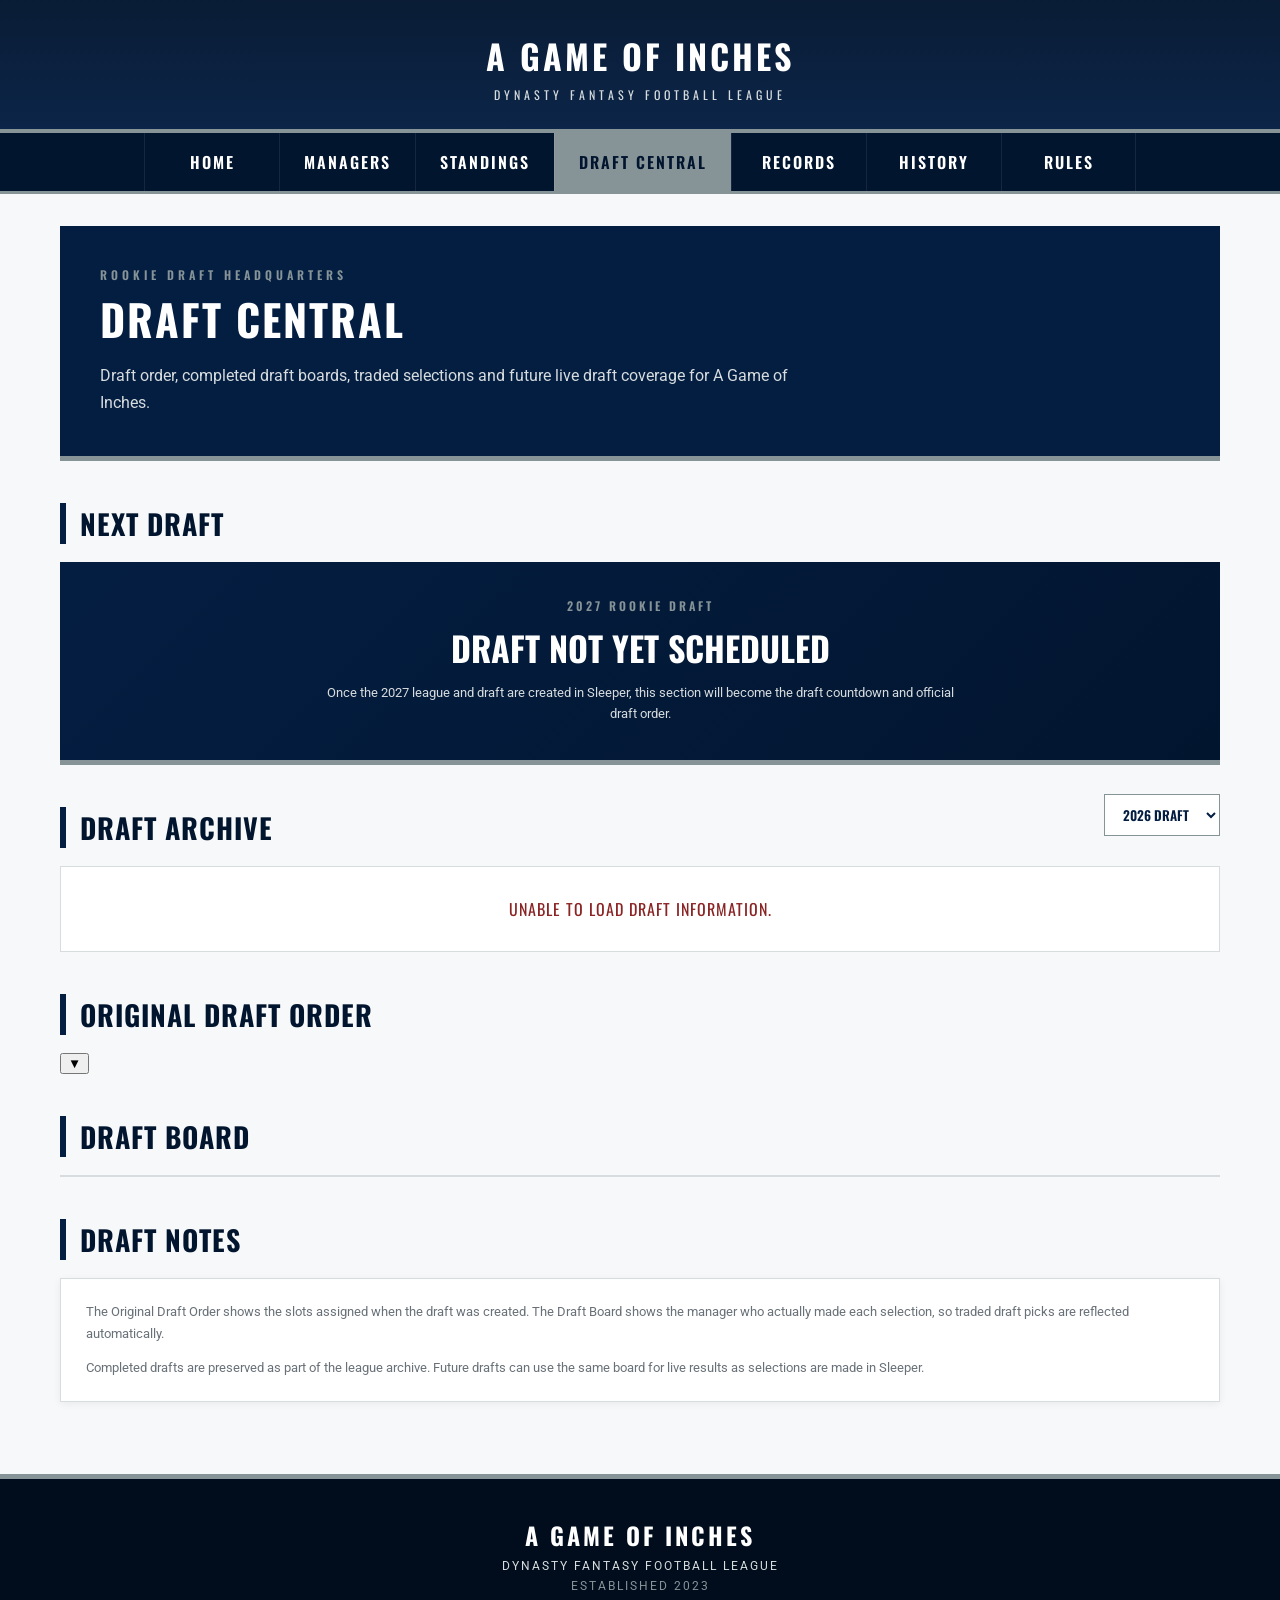
==== commit cbc66056: "Refactor draft order section with toggle button" ====
--- a/draft.html
+++ b/draft.html
@@ -138,23 +138,38 @@
          ORIGINAL DRAFT ORDER
     =================================================== -->
 
-    <section>
+<section>
+
+    <div class="draft-order-heading">
 
         <h2 class="section-title">
             Original Draft Order
         </h2>
 
-
-        <div
-            id="draft-order-grid"
-            class="draft-order-grid"
+        <button
+            type="button"
+            id="draft-order-toggle"
+            class="draft-order-toggle"
+            aria-expanded="false"
+            aria-controls="draft-order-grid"
+            aria-label="Expand Original Draft Order"
         >
-
-            Loading draft order...
-
-        </div>
-
-    </section>
+            ▼
+        </button>
+
+    </div>
+
+
+    <div
+        id="draft-order-grid"
+        class="draft-order-grid mobile-collapsed"
+    >
+
+        Loading draft order...
+
+    </div>
+
+</section>
 
 
     <!-- ==================================================
--- a/style.css
+++ b/style.css
@@ -8725,50 +8725,843 @@
 
     white-space: nowrap;
 }
-/* ======================================================
-   HEAD TO HEAD — FINAL WIDTH OVERRIDE
+
+
+/* ======================================================
+   DRAFT BOARD — POSITION COLORS
+====================================================== */
+
+.draft-pick-card.draft-position-qb {
+    background: #B84F62;
+}
+
+.draft-pick-card.draft-position-rb {
+    background: #72C6AA;
+}
+
+.draft-pick-card.draft-position-wr {
+    background: #43A6CE;
+}
+
+.draft-pick-card.draft-position-te {
+    background: #D79A50;
+}
+
+.draft-pick-card.draft-position-dl {
+    background: #CE7C4B;
+}
+
+.draft-pick-card.draft-position-lb {
+    background: #7067A8;
+}
+
+.draft-pick-card.draft-position-db {
+    background: #C77FA5;
+}
+
+.draft-pick-card.draft-position-k {
+    background: #9295D0;
+}
+
+
+/* ======================================================
+   DRAFT BOARD — TEXT READABILITY
+====================================================== */
+
+/* Pick number */
+
+.draft-pick-card .draft-pick-number {
+    color: #041E42;
+    font-size: 14px;
+    font-weight: 700;
+}
+
+
+/* Player name */
+
+.draft-pick-card .draft-player-name {
+    color: #041E42;
+}
+
+
+/* Position + NFL team */
+
+.draft-pick-card .draft-player-detail {
+    color: #243754;
+    font-size: 14px;
+    font-weight: 700;
+}
+
+
+/* Fantasy team name */
+
+.draft-pick-card .draft-picker {
+    color: #041E42;
+    font-weight: 700;
+}
+
+
+/* Owner name */
+
+.draft-pick-card small {
+    color: #243754;
+    font-size: 13px;
+    font-weight: 600;
+}
+
+/* ======================================================
+   HOME CHAMPIONSHIP BANNERS — MOBILE STAR FIX
+====================================================== */
+
+@media (max-width: 700px) {
+
+    .champion-banner {
+        height: 240px;
+        min-height: 240px;
+
+        padding:
+            16px
+            12px
+            44px;
+    }
+
+
+    .banner-trophy {
+        margin-top: 7px;
+
+        font-size: 18px;
+
+        line-height: 1;
+    }
+
+}
+
+/* ======================================================
+   HEAD TO HEAD — FINAL SCROLLING TABLE
+====================================================== */
+
+/*
+   The Head-to-Head table is intentionally wider than
+   the available page when necessary.
+
+   This prevents matchup records from being squeezed
+   differently on phones, tablets, laptops, and desktops.
+*/
+
+.head-to-head-scroll {
+
+    width: 100%;
+
+    overflow-x: auto;
+    overflow-y: hidden;
+
+    -webkit-overflow-scrolling: touch;
+
+}
+
+
+/* ======================================================
+   TABLE
 ====================================================== */
 
 .head-to-head-table {
-    width: 100% !important;
-    min-width: 0 !important;
-    table-layout: fixed !important;
-}
-
-
-/* Owner column */
+
+    width: max-content !important;
+
+    min-width: 100% !important;
+
+    table-layout: auto !important;
+
+    border-collapse: separate;
+    border-spacing: 0;
+
+}
+
+
+/* ======================================================
+   OWNER COLUMN
+====================================================== */
 
 .head-to-head-table .h2h-corner,
 .head-to-head-table .h2h-row-header {
-    width: 62px !important;
-    min-width: 62px !important;
-    max-width: 62px !important;
-    padding-left: 3px !important;
-    padding-right: 3px !important;
-}
-
-
-/* Matchup columns */
+
+    position: sticky;
+
+    left: 0;
+
+    width: 135px !important;
+    min-width: 135px !important;
+    max-width: 135px !important;
+
+}
+
+
+/* Top-left header */
+
+.head-to-head-table .h2h-corner {
+
+    z-index: 4;
+
+    padding:
+        10px
+        12px !important;
+
+    background:
+        var(--dark-navy);
+
+}
+
+
+/* Manager names down the left */
+
+.head-to-head-table .h2h-row-header {
+
+    z-index: 3;
+
+    padding:
+        10px
+        12px !important;
+
+    background:
+        #F5F6F7;
+
+    white-space: nowrap;
+
+}
+
+
+/* Subtle edge showing that the table scrolls */
+
+.head-to-head-table .h2h-corner,
+.head-to-head-table .h2h-row-header {
+
+    box-shadow:
+        3px
+        0
+        4px
+        rgba(0,0,0,.08);
+
+}
+
+
+/* ======================================================
+   OWNER NAME
+====================================================== */
+
+.head-to-head-table .h2h-owner {
+
+    font-size: 13px !important;
+
+    white-space: nowrap;
+
+}
+
+
+/* ======================================================
+   MATCHUP COLUMNS
+====================================================== */
 
 .head-to-head-table .h2h-manager-header,
 .head-to-head-table td {
-    width: auto !important;
-    min-width: 0 !important;
-    max-width: none !important;
-    padding-left: 2px !important;
-    padding-right: 2px !important;
-}
-
-
-/* Owner names */
-
-.head-to-head-table .h2h-owner {
-    font-size: 12px !important;
-}
-
-
-/* Records */
+
+    width: 88px !important;
+    min-width: 88px !important;
+
+    padding:
+        10px
+        8px !important;
+
+    text-align: center;
+
+    white-space: nowrap;
+
+}
+
+
+/* Column manager names */
+
+.head-to-head-table .h2h-manager-header {
+
+    font-size: 10px;
+
+    line-height: 1.2;
+
+}
+
+
+/* ======================================================
+   HEAD-TO-HEAD RECORDS
+====================================================== */
 
 .head-to-head-table td {
+
+    height: 52px;
+
     font-size: 14px !important;
-}
+
+    font-weight: 600;
+
+    font-variant-numeric:
+        tabular-nums;
+
+}
+
+
+/* ======================================================
+   MOBILE
+====================================================== */
+
+@media (max-width: 650px) {
+
+    /*
+       Do not shrink the records on mobile.
+       The user scrolls horizontally instead.
+    */
+
+    .head-to-head-table .h2h-corner,
+    .head-to-head-table .h2h-row-header {
+
+        width: 115px !important;
+        min-width: 115px !important;
+        max-width: 115px !important;
+
+        padding-left: 9px !important;
+        padding-right: 9px !important;
+
+    }
+
+
+    .head-to-head-table .h2h-manager-header,
+    .head-to-head-table td {
+
+        width: 82px !important;
+        min-width: 82px !important;
+
+        padding-left: 6px !important;
+        padding-right: 6px !important;
+
+    }
+
+
+    .head-to-head-table td {
+
+        font-size: 14px !important;
+
+    }
+
+}
+/* ======================================================
+   CURRENT STANDINGS — STICKY OWNER COLUMN
+====================================================== */
+
+
+/* ======================================================
+   OWNER COLUMN
+====================================================== */
+
+.standings-page-table th:first-child,
+.standings-page-table td:first-child {
+
+    position: sticky;
+
+    left: 0;
+
+    width: 105px;
+    min-width: 105px;
+
+}
+
+
+/* Owner header */
+
+.standings-page-table th:first-child {
+
+    z-index: 4;
+
+    background:
+        var(--dark-navy);
+
+    text-align: left;
+
+}
+
+
+/* Owner cells */
+
+.standings-page-table td:first-child {
+
+    z-index: 3;
+
+    background:
+        white;
+
+    text-align: left;
+
+    box-shadow:
+        3px
+        0
+        4px
+        rgba(0,0,0,.08);
+
+}
+
+
+/* Preserve background while hovering a row */
+
+.standings-page-table tbody tr:hover td:first-child {
+
+    background:
+        var(--light-gray);
+
+}
+
+
+/* ======================================================
+   OWNER NAME — PRIMARY IDENTIFIER
+====================================================== */
+
+.standings-owner-name {
+
+    color:
+        var(--navy) !important;
+
+    font-family:
+        'Oswald',
+        sans-serif;
+
+    font-size:
+        14px !important;
+
+    font-weight:
+        700;
+
+    white-space:
+        nowrap;
+
+}
+
+
+/* ======================================================
+   TEAM NAME — SECONDARY IDENTIFIER
+====================================================== */
+
+.standings-team-name {
+
+    color:
+        #697178 !important;
+
+    font-family:
+        'Roboto',
+        sans-serif;
+
+    font-size:
+        12px !important;
+
+    font-weight:
+        400;
+
+    text-transform:
+        none;
+
+}
+
+
+/* ======================================================
+   COLUMN ALIGNMENT
+====================================================== */
+
+/* Owner, Team and Division */
+
+.standings-page-table th:nth-child(1),
+.standings-page-table td:nth-child(1),
+.standings-page-table th:nth-child(3),
+.standings-page-table td:nth-child(3),
+.standings-page-table th:nth-child(4),
+.standings-page-table td:nth-child(4) {
+
+    text-align:
+        left;
+
+}
+
+
+/* Rank remains centered */
+
+.standings-page-table th:nth-child(2),
+.standings-page-table td:nth-child(2) {
+
+    text-align:
+        center;
+
+}
+
+
+/* ======================================================
+   MOBILE
+====================================================== */
+
+@media (max-width: 650px) {
+
+    .standings-page-table th:first-child,
+    .standings-page-table td:first-child {
+
+        width: 90px;
+        min-width: 90px;
+
+    }
+
+}
+
+/* ======================================================
+   MANAGERS — OWNER-FIRST IDENTITY + MOBILE COLLAPSE
+====================================================== */
+
+
+/* ======================================================
+   CARD HEADER
+====================================================== */
+
+.manager-card-top {
+
+    position: relative;
+
+}
+
+
+/* ======================================================
+   OWNER — PRIMARY NAME
+====================================================== */
+
+.manager-identity h2 {
+
+    margin:
+        0
+        0
+        5px;
+
+    color:
+        var(--navy);
+
+    font-family:
+        'Oswald',
+        sans-serif;
+
+    font-size:
+        26px;
+
+    font-weight:
+        700;
+
+    line-height:
+        1.05;
+
+    text-transform:
+        uppercase;
+
+}
+
+
+/* Former cards use a dark header */
+
+.former-manager-card .manager-identity h2 {
+
+    color:
+        #FFFFFF;
+
+}
+
+
+/* ======================================================
+   TEAM NAME — SECONDARY
+====================================================== */
+
+.manager-team-name {
+
+    margin:
+        0
+        0
+        3px !important;
+
+    color:
+        #56636D;
+
+    font-family:
+        'Roboto',
+        sans-serif;
+
+    font-size:
+        14px;
+
+    font-weight:
+        600;
+
+    line-height:
+        1.25;
+
+}
+
+
+/* Former cards */
+
+.former-manager-card .manager-team-name {
+
+    color:
+        #D7D9DC;
+
+}
+
+
+/* ======================================================
+   SLEEPER USERNAME
+====================================================== */
+
+.manager-sleeper-username {
+
+    display: block;
+
+    color:
+        #7C858C;
+
+    font-size:
+        11px;
+
+    line-height:
+        1.2;
+
+}
+
+
+/* Former cards */
+
+.former-manager-card .manager-sleeper-username {
+
+    color:
+        #AEB5BA;
+
+}
+
+
+/* ======================================================
+   COLLAPSE BUTTON
+====================================================== */
+
+.manager-collapse-button {
+
+    display: none;
+
+}
+
+
+/* ======================================================
+   DESKTOP / TABLET
+====================================================== */
+
+/*
+   Even though former managers receive the
+   mobile-collapsed class, never collapse them
+   outside the mobile layout.
+*/
+
+.manager-card-body {
+
+    display: block;
+
+}
+
+
+/* ======================================================
+   MOBILE
+====================================================== */
+
+@media (max-width: 650px) {
+
+    .manager-card-top {
+
+        min-height:
+            100px;
+
+        padding-right:
+            58px;
+
+    }
+
+
+    .manager-identity h2 {
+
+        font-size:
+            27px;
+
+    }
+
+
+    .manager-team-name {
+
+        font-size:
+            14px;
+
+    }
+
+
+    .manager-sleeper-username {
+
+        font-size:
+            11px;
+
+    }
+
+
+    .manager-collapse-button {
+
+        position:
+            absolute;
+
+        top:
+            50%;
+
+        right:
+            16px;
+
+        transform:
+            translateY(-50%);
+
+        display:
+            inline-flex;
+
+        align-items:
+            center;
+
+        justify-content:
+            center;
+
+        width:
+            32px;
+
+        height:
+            32px;
+
+        padding:
+            0;
+
+        background:
+            rgba(4, 30, 66, .08);
+
+        border:
+            1px solid
+            rgba(4, 30, 66, .20);
+
+        border-radius:
+            4px;
+
+        color:
+            var(--navy);
+
+        font-size:
+            11px;
+
+        cursor:
+            pointer;
+
+    }
+
+
+    .former-manager-card
+    .manager-collapse-button {
+
+        background:
+            rgba(255,255,255,.10);
+
+        border-color:
+            rgba(255,255,255,.24);
+
+        color:
+            #FFFFFF;
+
+    }
+
+
+    .manager-card-body.mobile-collapsed {
+
+        display:
+            none;
+
+    }
+
+}
+
+/* ======================================================
+   FORMER MANAGERS — DEFAULT COLLAPSED ON MOBILE
+====================================================== */
+
+@media (max-width: 650px) {
+
+    .former-manager-card
+    .manager-card-body.mobile-collapsed {
+
+        display: none !important;
+
+    }
+
+}
+
+/* ======================================================
+   FORMER MANAGERS — DESKTOP COLLAPSE
+====================================================== */
+
+/* Show the collapse button for former managers on desktop */
+
+.former-manager-card
+.manager-collapse-button {
+
+    display: inline-flex;
+
+    position: absolute;
+
+    top: 50%;
+    right: 16px;
+
+    transform: translateY(-50%);
+
+    align-items: center;
+    justify-content: center;
+
+    width: 32px;
+    height: 32px;
+
+    padding: 0;
+
+    background:
+        rgba(255,255,255,.10);
+
+    border:
+        1px solid
+        rgba(255,255,255,.24);
+
+    border-radius: 4px;
+
+    color: #FFFFFF;
+
+    font-size: 11px;
+
+    cursor: pointer;
+}
+
+
+/* Make room for the button */
+
+.former-manager-card
+.manager-card-top {
+
+    position: relative;
+
+    padding-right: 58px;
+
+}
+
+
+/* Former managers start minimized on desktop too */
+
+.former-manager-card
+.manager-card-body.mobile-collapsed {
+
+    display: none;
+}
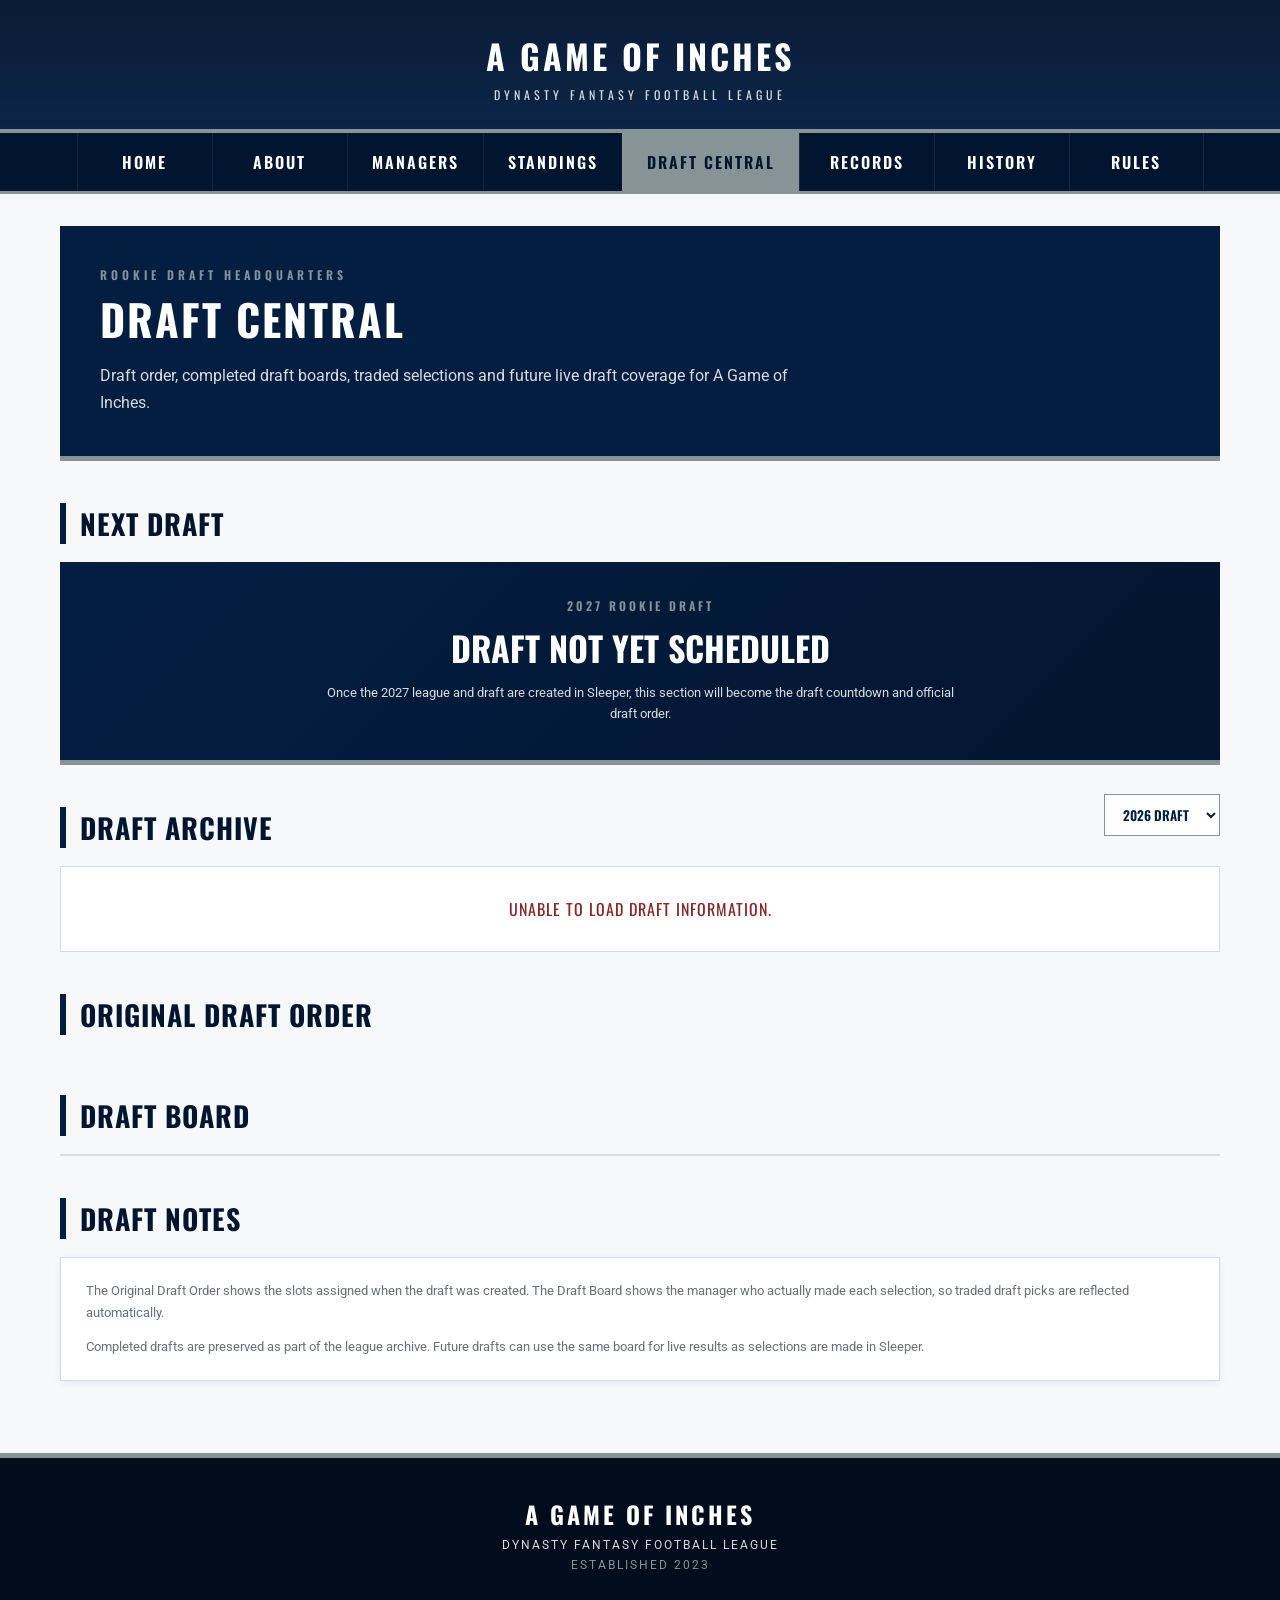
==== commit 96fb3c8a: "Add 'About' link to main navigation" ====
--- a/draft.html
+++ b/draft.html
@@ -26,6 +26,7 @@
 <nav class="main-nav">
 
     <a href="/">Home</a>
+    <a href="/about">About</a>
     <a href="/managers">Managers</a>
     <a href="/standings">Standings</a>
     <a href="/draft" class="active">Draft Central</a>
--- a/style.css
+++ b/style.css
@@ -2933,7 +2933,8 @@
 
     .manager-stats {
 
-        grid-template-columns: 1fr;
+        grid-template-columns:
+            repeat(2, minmax(0, 1fr));
 
     }
 
@@ -9565,3 +9566,1581 @@
 
     display: none;
 }
+
+/* ======================================================
+   ORIGINAL DRAFT ORDER — MOBILE COLLAPSE
+====================================================== */
+
+.draft-order-heading {
+
+    display: flex;
+    align-items: center;
+    justify-content: space-between;
+    gap: 12px;
+
+}
+
+
+.draft-order-toggle {
+
+    display: none;
+
+}
+
+
+@media (max-width: 650px) {
+
+    .draft-order-toggle {
+
+        display: inline-flex;
+
+        align-items: center;
+        justify-content: center;
+
+        width: 32px;
+        height: 32px;
+
+        padding: 0;
+
+        background:
+            rgba(4, 30, 66, .08);
+
+        border:
+            1px solid
+            rgba(4, 30, 66, .20);
+
+        border-radius: 4px;
+
+        color:
+            var(--navy);
+
+        font-size: 11px;
+
+        cursor: pointer;
+
+    }
+
+
+    .draft-order-grid.mobile-collapsed {
+
+        display: none;
+
+    }
+
+}
+
+
+/* Desktop always stays open */
+
+@media (min-width: 651px) {
+
+    .draft-order-grid.mobile-collapsed {
+
+        display: grid;
+
+    }
+
+}
+
+/* ======================================================
+   RECORDS — STICKY MANAGER COLUMN
+   FORMER MANAGER COLLAPSE
+   MOBILE LEAGUE LEADERS
+====================================================== */
+
+
+/* ======================================================
+   STICKY MANAGER COLUMN
+====================================================== */
+
+/*
+   Both the Current Managers and Former Managers
+   tables use .manager-records-table, so this
+   automatically applies to both.
+*/
+
+.manager-records-table th:first-child,
+.manager-records-table td:first-child {
+
+    position: sticky;
+
+    left: 0;
+
+    width: 110px;
+    min-width: 110px;
+
+}
+
+
+/* Header */
+
+.manager-records-table th:first-child {
+
+    z-index: 4;
+
+    background:
+        var(--dark-navy);
+
+    text-align: left;
+
+}
+
+
+/* Manager-name cells */
+
+.manager-records-table td:first-child {
+
+    z-index: 3;
+
+    background:
+        #FFFFFF;
+
+    text-align: left;
+
+    box-shadow:
+        3px
+        0
+        4px
+        rgba(0,0,0,.08);
+
+}
+
+
+/* Preserve row-hover appearance */
+
+.manager-records-table tbody tr:hover
+td:first-child {
+
+    background:
+        var(--light-gray);
+
+}
+
+
+/* Keep manager names on one line */
+
+.records-manager-name {
+
+    white-space: nowrap;
+
+}
+
+
+/* ======================================================
+   FORMER MANAGERS COLLAPSE
+====================================================== */
+
+.former-records-heading {
+
+    display: flex;
+
+    align-items: center;
+
+    justify-content: space-between;
+
+    gap: 15px;
+
+}
+
+
+.former-records-heading
+.section-title {
+
+    margin-bottom: 0;
+
+}
+
+
+.former-records-toggle {
+
+    display: inline-flex;
+
+    align-items: center;
+
+    justify-content: center;
+
+    flex: 0 0 auto;
+
+    width: 32px;
+    height: 32px;
+
+    padding: 0;
+
+    background:
+        rgba(4, 30, 66, .08);
+
+    border:
+        1px solid
+        rgba(4, 30, 66, .20);
+
+    border-radius: 4px;
+
+    color:
+        var(--navy);
+
+    font-size: 11px;
+
+    cursor: pointer;
+
+}
+
+
+.former-records-content {
+
+    margin-top: 15px;
+
+}
+
+
+.former-records-content.records-collapsed {
+
+    display: none;
+
+}
+
+
+/* ======================================================
+   MOBILE LEAGUE LEADERS
+====================================================== */
+
+@media (max-width: 650px) {
+
+    /*
+       Keep two League Leader cards per row.
+
+       Eight records =
+       four rows of two.
+    */
+
+    .league-records-grid {
+
+        grid-template-columns:
+            repeat(
+                2,
+                minmax(0, 1fr)
+            ) !important;
+
+        gap:
+            10px !important;
+
+    }
+
+
+    /*
+       Make the cards slightly more compact so two
+       comfortably fit beside one another.
+    */
+
+    .league-record-card {
+
+        min-width: 0;
+
+        padding:
+            15px
+            10px;
+
+    }
+
+
+    .league-record-label {
+
+        font-size:
+            9px;
+
+        line-height:
+            1.25;
+
+    }
+
+
+    .league-record-value {
+
+        margin:
+            6px
+            0;
+
+        font-size:
+            24px;
+
+        line-height:
+            1;
+
+    }
+
+
+    .league-record-holder {
+
+        font-size:
+            10px;
+
+        line-height:
+            1.35;
+
+        overflow-wrap:
+            anywhere;
+
+    }
+
+
+    /*
+       Slightly narrower pinned manager column
+       on phones.
+    */
+
+    .manager-records-table th:first-child,
+    .manager-records-table td:first-child {
+
+        width:
+            90px;
+
+        min-width:
+            90px;
+
+    }
+
+}
+
+/* ======================================================
+   HISTORY — MOBILE HORIZONTAL BANNER SCROLL
+====================================================== */
+
+@media (max-width: 650px) {
+
+    /*
+       League Champions
+    */
+
+    .history-champions {
+
+        display: flex !important;
+
+        flex-wrap: nowrap !important;
+
+        justify-content: flex-start !important;
+
+        gap: 14px;
+
+        width: 100%;
+
+        overflow-x: auto;
+        overflow-y: hidden;
+
+        padding-bottom: 12px;
+
+        -webkit-overflow-scrolling: touch;
+
+    }
+
+
+    .history-champion-pennant {
+
+        flex: 0 0 165px;
+
+        width: 165px;
+
+    }
+
+
+    /*
+       Hall of Shame
+    */
+
+    .hall-of-shame-grid {
+
+        display: flex !important;
+
+        flex-wrap: nowrap !important;
+
+        justify-content: flex-start !important;
+
+        gap: 14px;
+
+        width: 100%;
+
+        overflow-x: auto;
+        overflow-y: hidden;
+
+        padding-bottom: 12px;
+
+        -webkit-overflow-scrolling: touch;
+
+    }
+
+
+    .hall-of-shame-grid
+    .shame-card {
+
+        flex: 0 0 165px;
+
+        width: 165px;
+
+    }
+
+}
+
+/* ======================================================
+   HISTORY — MOBILE CHAMPION SPACING MATCH
+====================================================== */
+
+@media (max-width: 650px) {
+
+    /*
+       Match the League Champions spacing
+       to the Hall of Shame row.
+    */
+
+    .history-champions {
+
+        gap: 14px !important;
+
+        padding-left: 0 !important;
+        padding-right: 0 !important;
+
+        margin-left: 0 !important;
+        margin-right: 0 !important;
+
+    }
+
+
+    .history-champion-pennant {
+
+        flex: 0 0 165px !important;
+
+        width: 165px !important;
+
+        margin-left: 0 !important;
+        margin-right: 0 !important;
+
+    }
+
+}
+
+/* ======================================================
+   HISTORY — MOBILE CHAMPION WIDTH / EDGE FIX
+====================================================== */
+
+@media (max-width: 650px) {
+
+    .history-champions {
+
+        width: 100% !important;
+
+        max-width: none !important;
+
+        margin-left: 0 !important;
+        margin-right: 0 !important;
+
+        padding-left: 0 !important;
+        padding-right: 0 !important;
+
+        justify-content: flex-start !important;
+
+        scroll-padding-left: 0 !important;
+        scroll-padding-right: 0 !important;
+
+    }
+
+
+    .history-champion-pennant {
+
+        flex: 0 0 165px !important;
+
+        width: 165px !important;
+
+        margin-left: 0 !important;
+        margin-right: 0 !important;
+
+    }
+
+
+    .history-champion-pennant:first-child {
+
+        margin-left: 0 !important;
+
+    }
+
+
+    .history-champion-pennant:last-child {
+
+        margin-right: 0 !important;
+
+    }
+
+}
+
+/* ======================================================
+   HISTORY — MOBILE PODIUM LAYOUT
+====================================================== */
+
+@media (max-width: 650px) {
+
+    .history-podium {
+
+        display: grid !important;
+
+        grid-template-columns:
+            repeat(2, minmax(0, 1fr)) !important;
+
+        gap: 0 !important;
+
+        width: 100%;
+
+    }
+
+
+    /*
+       Champion takes the entire top row.
+    */
+
+    .history-podium-champion {
+
+        grid-column: 1 / -1;
+
+        min-height: 165px;
+
+    }
+
+
+    /*
+       Runner-Up and Third Place share
+       the second row.
+    */
+
+    .history-podium-runnerup,
+    .history-podium-third {
+
+        grid-column: auto;
+
+        min-width: 0;
+
+        min-height: 145px;
+
+    }
+
+
+    /*
+       Reset the older stacked-card borders.
+    */
+
+    .history-podium-card + .history-podium-card {
+
+        border-top: 1px solid
+            var(--light-silver);
+
+    }
+
+
+    .history-podium-runnerup {
+
+        border-left: none !important;
+
+    }
+
+
+    .history-podium-third {
+
+        border-left: 1px solid
+            var(--light-silver) !important;
+
+    }
+
+}
+
+/* ======================================================
+   HISTORY — SEASON LEADERS / LOSERS
+   2 CARDS PER ROW ON ALL SCREEN SIZES
+====================================================== */
+
+.history-awards-grid {
+
+    display: grid !important;
+
+    grid-template-columns:
+        repeat(2, minmax(0, 1fr)) !important;
+
+    gap: 14px !important;
+
+}
+
+
+/*
+   Keep cards compact and readable.
+*/
+
+.history-awards-grid
+.league-record-card {
+
+    min-width: 0;
+
+}
+
+/* ======================================================
+   HISTORY — COLLAPSIBLE SECTIONS
+====================================================== */
+
+.history-collapse-section {
+
+    width: 100%;
+
+}
+
+
+.history-collapse-heading {
+
+    display: flex;
+
+    align-items: center;
+
+    justify-content: space-between;
+
+    gap: 15px;
+
+    margin:
+        32px
+        24px
+        14px;
+
+}
+
+
+/*
+   The heading's spacing is now handled
+   by the wrapper above.
+*/
+
+.history-collapse-heading
+.history-subtitle {
+
+    flex: 1;
+
+    min-width: 0;
+
+    margin: 0 !important;
+
+}
+
+
+/*
+   Collapse / expand arrow.
+*/
+
+.history-collapse-toggle {
+
+    display: inline-flex;
+
+    align-items: center;
+
+    justify-content: center;
+
+    flex: 0 0 auto;
+
+    width: 32px;
+
+    height: 32px;
+
+    padding: 0;
+
+    background:
+        rgba(4, 30, 66, .08);
+
+    border:
+        1px solid
+        rgba(4, 30, 66, .20);
+
+    border-radius: 4px;
+
+    color:
+        var(--navy);
+
+    font-size: 11px;
+
+    cursor: pointer;
+
+}
+
+
+.history-collapse-toggle:hover {
+
+    background:
+        rgba(4, 30, 66, .14);
+
+}
+
+
+/*
+   Hidden state.
+*/
+
+.history-section-collapsed
+.history-collapse-content {
+
+    display: none;
+
+}
+
+/* ======================================================
+   HISTORY — FINAL STANDINGS TABLE
+   PINNED RANK + OWNER
+====================================================== */
+
+
+/*
+   Keep the table wide enough to scroll
+   naturally on smaller screens.
+*/
+
+.history-standings-table {
+
+    width: 100%;
+
+    min-width: 650px;
+
+    border-collapse: separate;
+
+    border-spacing: 0;
+
+}
+
+
+/*
+   ======================================================
+   RANK COLUMN
+   ======================================================
+*/
+
+.history-standings-table
+.history-rank-column {
+
+    position: sticky;
+
+    left: 0;
+
+    width: 70px;
+
+    min-width: 70px;
+
+    max-width: 70px;
+
+    text-align: center;
+
+}
+
+
+.history-standings-table
+th.history-rank-column {
+
+    z-index: 6;
+
+    background:
+        var(--dark-navy);
+
+}
+
+
+.history-standings-table
+td.history-rank-column {
+
+    z-index: 5;
+
+    background:
+        #FFFFFF;
+
+    font-weight: 700;
+
+}
+
+
+/*
+   ======================================================
+   OWNER / NAME COLUMN
+   ======================================================
+*/
+
+.history-standings-table
+.history-owner-column {
+
+    position: sticky;
+
+    left: 70px;
+
+    width: 140px;
+
+    min-width: 140px;
+
+    max-width: 140px;
+
+    text-align: left;
+
+}
+
+
+.history-standings-table
+th.history-owner-column {
+
+    z-index: 6;
+
+    background:
+        var(--dark-navy);
+
+}
+
+
+.history-standings-table
+td.history-owner-column {
+
+    z-index: 5;
+
+    background:
+        #FFFFFF;
+
+    box-shadow:
+        4px 0 5px
+        rgba(0,0,0,.08);
+
+}
+
+
+/*
+   Owner is the main bolded name.
+*/
+
+.history-owner-name {
+
+    display: block;
+
+    color:
+        var(--navy);
+
+    font-family:
+        'Oswald',
+        sans-serif;
+
+    font-size: 13px;
+
+    font-weight: 700;
+
+    line-height: 1.2;
+
+    text-transform: uppercase;
+
+    white-space: nowrap;
+
+}
+
+
+/*
+   ======================================================
+   TEAM COLUMN
+   ======================================================
+*/
+
+.history-standings-table
+.history-team-column {
+
+    width: 220px;
+
+    min-width: 220px;
+
+    text-align: left;
+
+    white-space: nowrap;
+
+}
+
+
+.history-standings-table
+td.history-team-column {
+
+    color:
+        #3E474D;
+
+    font-size: 11px;
+
+    font-weight: 400;
+
+}
+
+
+/*
+   ======================================================
+   OTHER COLUMNS
+   ======================================================
+*/
+
+.history-standings-table
+th:not(.history-rank-column):not(.history-owner-column):not(.history-team-column),
+.history-standings-table
+td:not(.history-rank-column):not(.history-owner-column):not(.history-team-column) {
+
+    text-align: center;
+
+}
+
+
+/*
+   ======================================================
+   ROW HOVER
+   Keep pinned cells matched to row hover.
+   ======================================================
+*/
+
+.history-standings-table
+tbody tr:hover
+td.history-rank-column,
+
+.history-standings-table
+tbody tr:hover
+td.history-owner-column {
+
+    background:
+        var(--light-gray);
+
+}
+
+
+/*
+   ======================================================
+   MOBILE
+   Same column order and sticky behavior,
+   just slightly narrower pinned columns.
+   ======================================================
+*/
+
+@media (max-width: 650px) {
+
+    .history-standings-table {
+
+        min-width: 590px;
+
+    }
+
+
+    .history-standings-table
+    .history-rank-column {
+
+        width: 55px;
+
+        min-width: 55px;
+
+        max-width: 55px;
+
+    }
+
+
+.history-standings-table
+.history-owner-column {
+
+    left: 55px;
+
+    width: 95px;
+
+    min-width: 95px;
+
+    max-width: 95px;
+
+}
+
+
+    .history-standings-table
+    .history-team-column {
+
+        width: 190px;
+
+        min-width: 190px;
+
+    }
+
+
+    .history-owner-name {
+
+        font-size: 12px;
+
+    }
+
+}
+
+/* ======================================================
+   HISTORY — MOBILE FINAL STANDINGS COLUMN WIDTH FIX
+====================================================== */
+
+@media (max-width: 650px) {
+
+    .history-standings-table
+    th.history-owner-column,
+    .history-standings-table
+    td.history-owner-column {
+
+        width: 85px !important;
+        min-width: 85px !important;
+        max-width: 85px !important;
+
+        padding-left: 8px !important;
+        padding-right: 8px !important;
+
+    }
+
+}
+
+/* ======================================================
+   HISTORY — SEASON LEADERS / LOSERS
+   DESKTOP: 4 ACROSS
+   MOBILE: 2 ACROSS
+====================================================== */
+
+.history-awards-grid {
+
+    display: grid !important;
+
+    grid-template-columns:
+        repeat(4, minmax(0, 1fr)) !important;
+
+    gap: 14px !important;
+
+}
+
+
+.history-awards-grid
+.league-record-card {
+
+    min-width: 0;
+
+}
+
+
+/* ======================================================
+   HISTORY — MOBILE LEADERS / LOSERS
+====================================================== */
+
+@media (max-width: 650px) {
+
+    .history-awards-grid {
+
+        grid-template-columns:
+            repeat(2, minmax(0, 1fr)) !important;
+
+        gap: 10px !important;
+
+    }
+
+}
+
+/* ======================================================
+   HISTORY — FINAL STANDINGS DIVISION BADGES
+====================================================== */
+
+/*
+ * Division column
+ */
+
+.history-standings-table
+th.history-division-column,
+.history-standings-table
+td.history-division-column {
+
+    width: 130px;
+    min-width: 130px;
+
+    text-align: center;
+
+    white-space: nowrap;
+
+}
+
+
+/*
+ * Shared division plaque
+ *
+ * Intentionally mirrors the compact playoff
+ * plaques used on the current Standings page.
+ */
+
+.history-division-badge {
+
+    display: inline-block;
+
+    min-width: 78px;
+
+    padding:
+        4px
+        8px;
+
+    border-radius:
+        3px;
+
+    color:
+        #FFFFFF;
+
+    font-family:
+        'Oswald',
+        sans-serif;
+
+    font-size:
+        10px;
+
+    font-weight:
+        700;
+
+    letter-spacing:
+        .5px;
+
+    line-height:
+        1.2;
+
+    text-align:
+        center;
+
+    text-transform:
+        uppercase;
+
+    white-space:
+        nowrap;
+
+}
+
+
+/* ======================================================
+   DIVISION 1 — BLUE
+====================================================== */
+
+.history-division-badge.history-division-1 {
+
+    background:
+        #1760A8;
+
+}
+
+
+/* ======================================================
+   DIVISION 2 — RED
+====================================================== */
+
+.history-division-badge.history-division-2 {
+
+    background:
+        #B84F62;
+
+}
+
+
+/* ======================================================
+   DIVISION 3 — PURPLE
+====================================================== */
+
+.history-division-badge.history-division-3 {
+
+    background:
+        #76539B;
+
+}
+
+
+/* ======================================================
+   UNKNOWN DIVISION — NEUTRAL
+====================================================== */
+
+.history-division-badge.history-division-unknown {
+
+    background:
+        #7A8288;
+
+}
+
+
+/* ======================================================
+   MOBILE
+====================================================== */
+
+@media (max-width: 650px) {
+
+    .history-standings-table
+    th.history-division-column,
+    .history-standings-table
+    td.history-division-column {
+
+        width: 105px;
+        min-width: 105px;
+
+        padding-left:
+            6px;
+
+        padding-right:
+            6px;
+
+    }
+
+
+    .history-division-badge {
+
+        min-width:
+            72px;
+
+        padding:
+            4px
+            6px;
+
+        font-size:
+            9px;
+
+    }
+
+}
+
+/* ======================================================
+   CURRENT STANDINGS — DIVISION PLAQUES
+====================================================== */
+
+.standings-division-badge {
+
+    display: inline-block;
+
+    min-width: 78px;
+
+    padding:
+        4px
+        8px;
+
+    border-radius:
+        3px;
+
+    color:
+        #FFFFFF;
+
+    font-family:
+        'Oswald',
+        sans-serif;
+
+    font-size:
+        10px;
+
+    font-weight:
+        700;
+
+    letter-spacing:
+        .5px;
+
+    line-height:
+        1.2;
+
+    text-align:
+        center;
+
+    text-transform:
+        uppercase;
+
+    white-space:
+        nowrap;
+
+}
+
+
+/* DIVISION 1 — BLUE */
+
+.standings-division-badge.standings-division-1 {
+
+    background:
+        #1760A8;
+
+}
+
+
+/* DIVISION 2 — RED */
+
+.standings-division-badge.standings-division-2 {
+
+    background:
+        #B84F62;
+
+}
+
+
+/* DIVISION 3 — PURPLE */
+
+.standings-division-badge.standings-division-3 {
+
+    background:
+        #76539B;
+
+}
+
+
+/* FALLBACK */
+
+.standings-division-badge.standings-division-unknown {
+
+    background:
+        #7A8288;
+
+}
+
+
+/* MOBILE */
+
+@media (max-width: 650px) {
+
+    .standings-division-badge {
+
+        min-width:
+            72px;
+
+        padding:
+            4px
+            6px;
+
+        font-size:
+            9px;
+
+    }
+
+}
+/* ======================================================
+   HOME — MOBILE CHAMPIONSHIP BANNER SCROLL
+====================================================== */
+
+@media (max-width: 700px) {
+
+    /*
+       One horizontal row.
+       Banners never wrap onto a second line.
+    */
+
+    .champion-banners {
+
+        display: flex !important;
+
+        flex-wrap: nowrap !important;
+
+        justify-content: flex-start !important;
+
+        align-items: flex-start;
+
+        gap: 14px !important;
+
+        width: calc(100% + 40px);
+
+        margin-left: -20px;
+        margin-right: -20px;
+
+        padding:
+            0
+            20px
+            12px;
+
+        overflow-x: auto;
+        overflow-y: hidden;
+
+        -webkit-overflow-scrolling: touch;
+
+        scrollbar-width: thin;
+
+        scroll-snap-type:
+            x proximity;
+
+    }
+
+
+    /*
+       Each championship banner keeps its
+       current mobile size and cannot shrink.
+    */
+
+    .champion-banners
+    .champion-banner {
+
+        flex:
+            0 0 145px !important;
+
+        width:
+            145px !important;
+
+        min-width:
+            145px !important;
+
+        margin-left:
+            0 !important;
+
+        margin-right:
+            0 !important;
+
+        scroll-snap-align:
+            start;
+
+    }
+
+
+    /*
+       Give the first and newest banners
+       clean spacing from the screen edges.
+    */
+
+    .champion-banners
+    .champion-banner:first-child {
+
+        margin-left:
+            0 !important;
+
+    }
+
+
+    .champion-banners
+    .champion-banner:last-child {
+
+        margin-right:
+            0 !important;
+
+    }
+
+
+    /*
+       Visible scrollbar on browsers that
+       support WebKit scrollbar styling.
+    */
+
+    .champion-banners::-webkit-scrollbar {
+
+        height:
+            6px;
+
+    }
+
+
+    .champion-banners::-webkit-scrollbar-track {
+
+        background:
+            #E7EAEC;
+
+        border-radius:
+            10px;
+
+    }
+
+
+    .champion-banners::-webkit-scrollbar-thumb {
+
+        background:
+            var(--silver);
+
+        border-radius:
+            10px;
+
+    }
+
+}
+
+/* ======================================================
+   HOME — MOBILE DIVISION STANDINGS SCROLL
+====================================================== */
+
+@media (max-width: 700px) {
+
+    /*
+       Put all division cards into one horizontal row
+       instead of stacking them vertically.
+    */
+
+    .home-division-grid {
+
+        display: flex !important;
+
+        flex-wrap: nowrap !important;
+
+        align-items: stretch;
+
+        gap: 14px !important;
+
+        width: calc(100% + 40px);
+
+        margin-left: -20px;
+        margin-right: -20px;
+
+        padding:
+            0
+            20px
+            12px;
+
+        overflow-x: auto;
+        overflow-y: hidden;
+
+        -webkit-overflow-scrolling: touch;
+
+        scrollbar-width: thin;
+
+        scroll-snap-type:
+            x mandatory;
+
+    }
+
+
+    /*
+       Each division gets nearly the full mobile
+       screen width and cannot shrink.
+    */
+
+    .home-division-grid
+    .division-standings-card {
+
+        flex:
+            0 0 calc(100vw - 55px) !important;
+
+        width:
+            calc(100vw - 55px) !important;
+
+        min-width:
+            calc(100vw - 55px) !important;
+
+        max-width:
+            calc(100vw - 55px) !important;
+
+        scroll-snap-align:
+            start;
+
+    }
+
+
+    /*
+       Keep each division table contained
+       inside its card.
+    */
+
+    .home-division-grid
+    .division-table-scroll {
+
+        width: 100%;
+
+        overflow-x: auto;
+
+    }
+
+
+    /*
+       Visible horizontal scrollbar.
+    */
+
+    .home-division-grid::-webkit-scrollbar {
+
+        height: 6px;
+
+    }
+
+
+    .home-division-grid::-webkit-scrollbar-track {
+
+        background:
+            #E7EAEC;
+
+        border-radius:
+            10px;
+
+    }
+
+
+    .home-division-grid::-webkit-scrollbar-thumb {
+
+        background:
+            var(--silver);
+
+        border-radius:
+            10px;
+
+    }
+
+}
